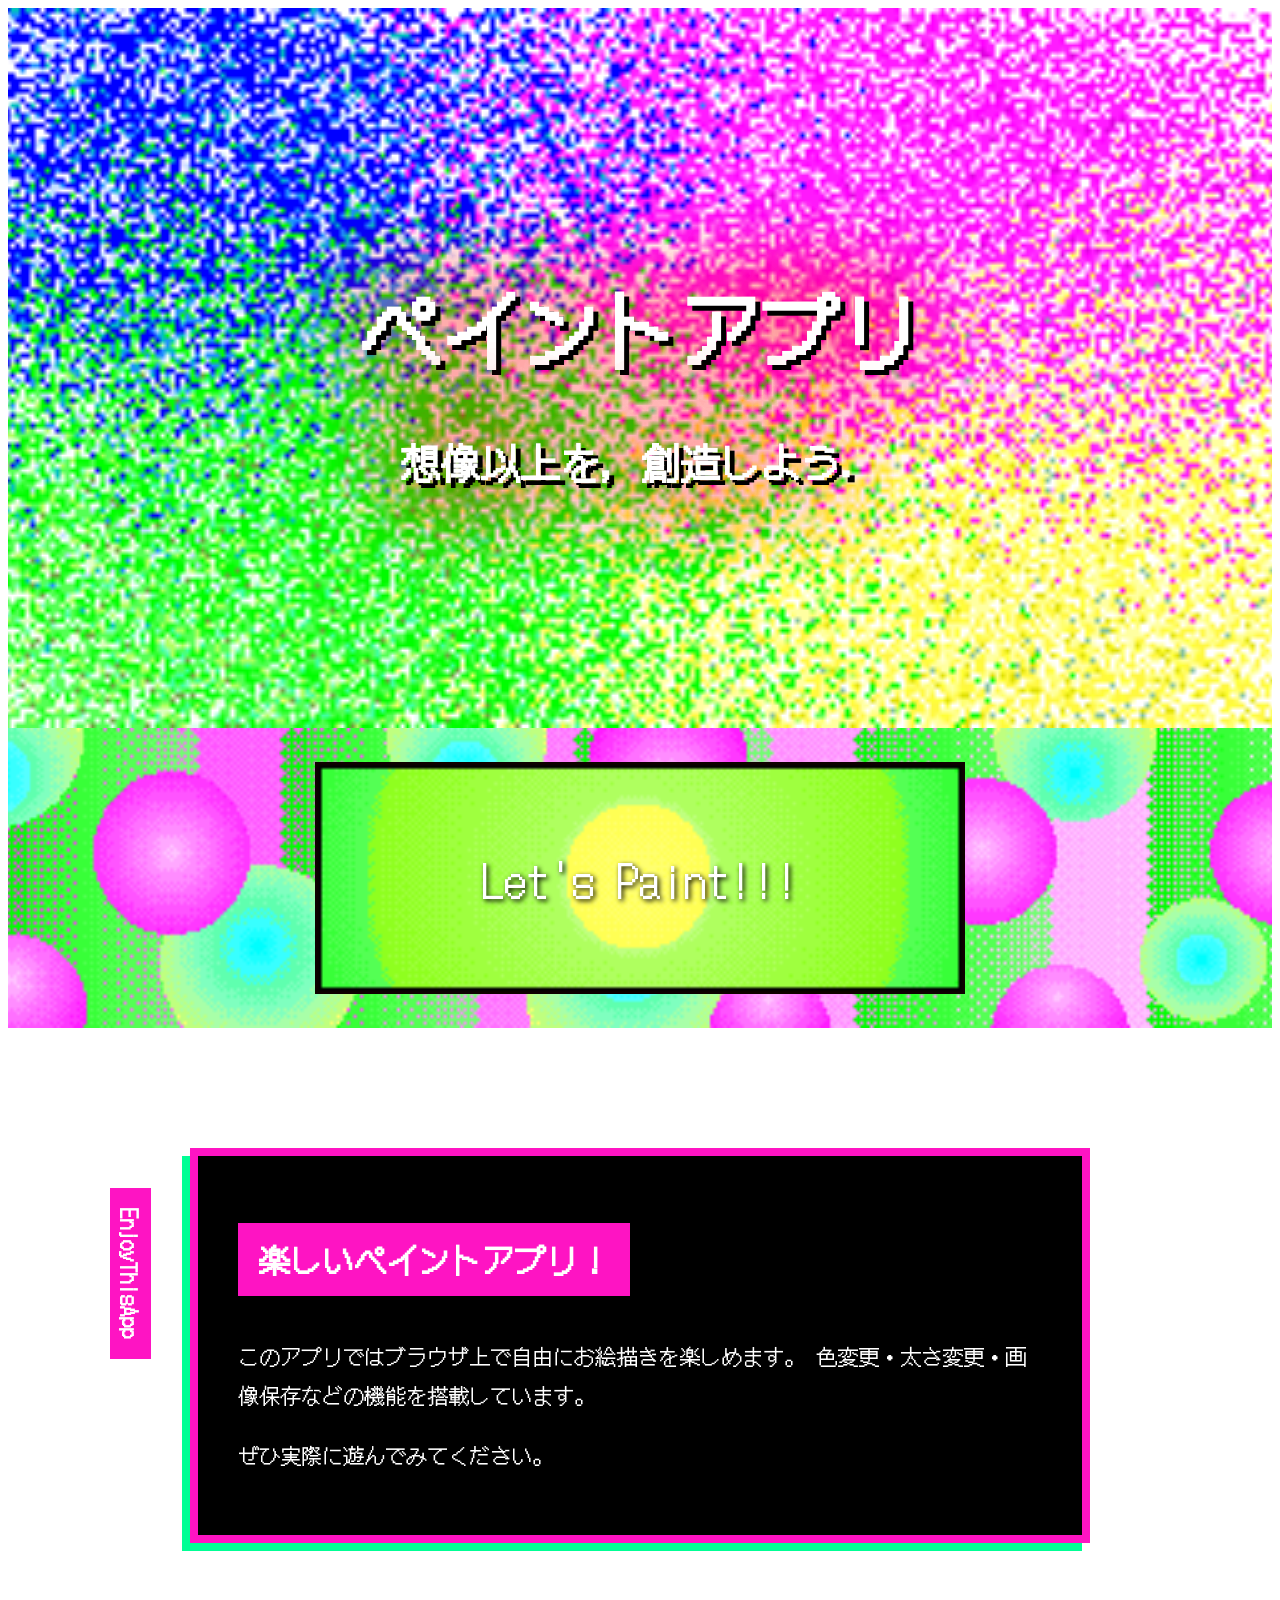
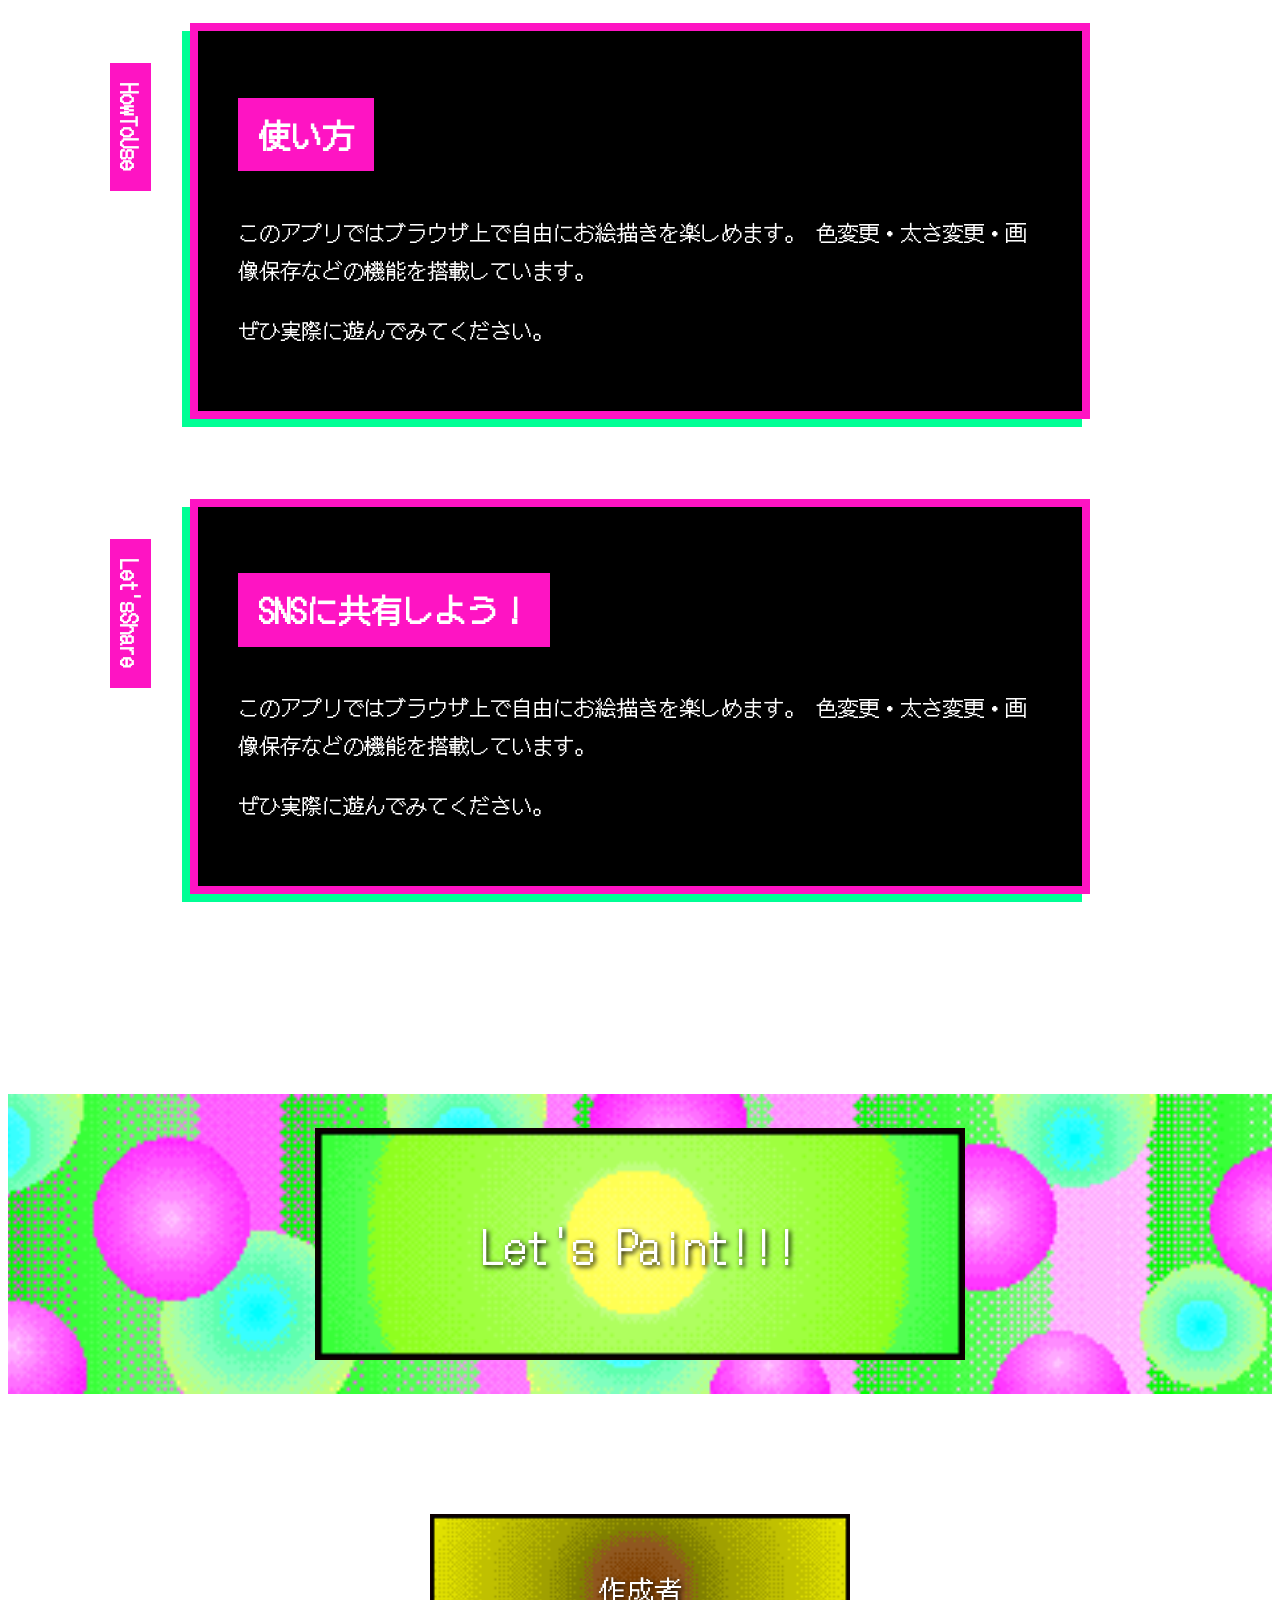
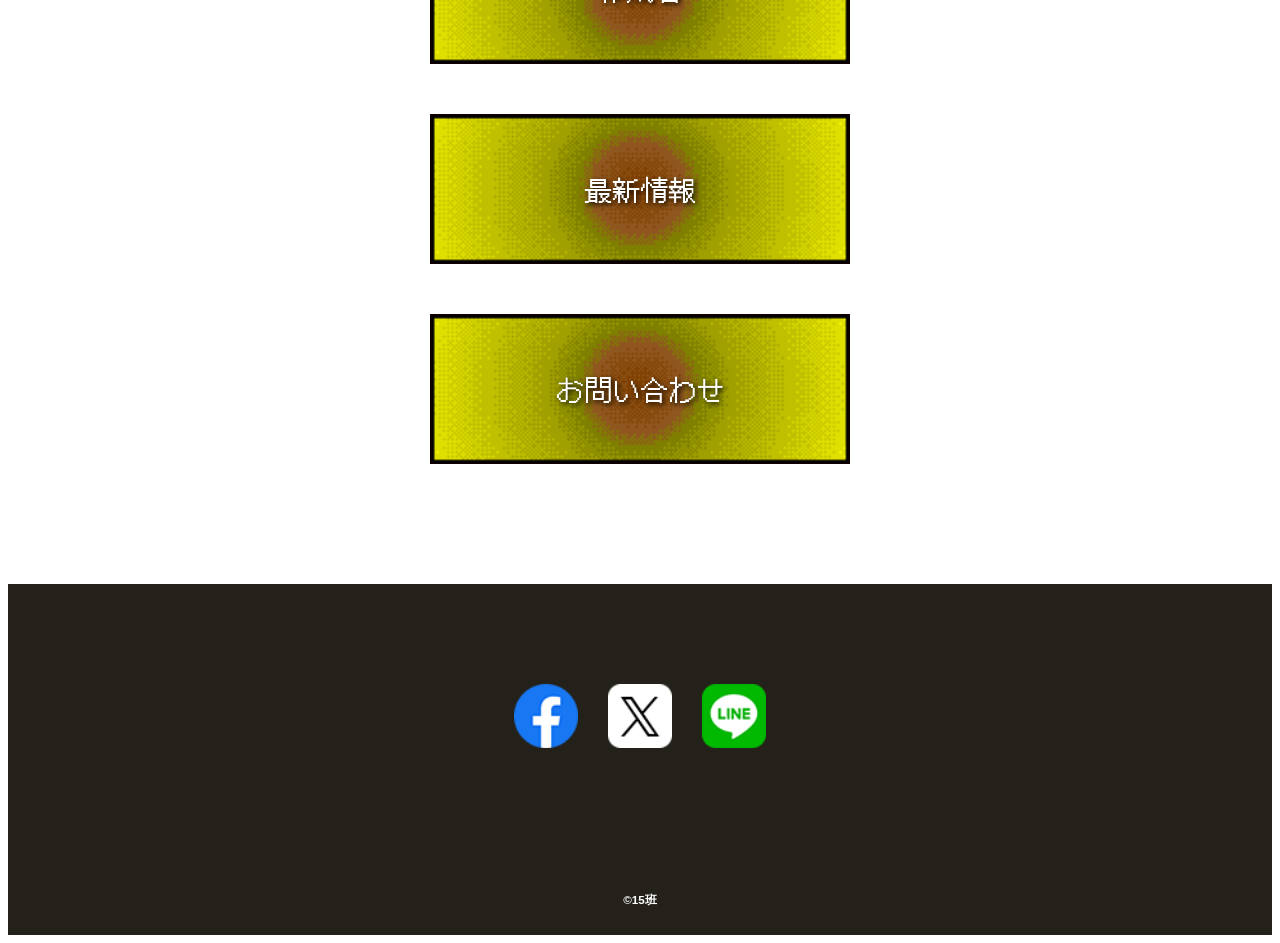
==== index.html @ e16cdfda "不健康すぎる" ====
<!DOCTYPE html>
<html lang="ja">

<head>
    <meta charset="UTF-8">
    <title>研究開発リテラシー15班</title>
    <meta name="description" content="#TODO">
    <meta name="viewport" content="width=device-width">
    <script src="https://ajax.googleapis.com/ajax/libs/jquery/1.11.0/jquery.min.js"></script>

    <link href="css/common.css" rel="stylesheet">
    <link href="css/index.css" rel="stylesheet">
    <!-- ドットのフォント -->
    <link rel="preconnect" href="https://fonts.googleapis.com">
    <link rel="preconnect" href="https://fonts.gstatic.com" crossorigin>
    <link href="https://fonts.googleapis.com/css2?family=DotGothic16&display=swap" rel="stylesheet">
</head>

<body>
    <header class="header">
        <!--いったんコメントアウト
            <div class="header-inner">
                <a class="header-logo" href="index.html">
                    <img src="images/common/logo.png" alt="ロゴ">
                </a>
                <button class="toggle-menu-button"></button>
                <div class="header-site-menu">
                    <nav class="site-menu">
                        <ul>
                            <li><a href="concept.html">コンセプト</a></li>
                            <li><a href="members.html">メンバー</a></li>
                            <li><a href="access.html">アクセス</a></li>
                        </ul>
                    </nav>
                </div>
            </div>-->
    </header>
    <main class="main">
        <!--<nav class="floating">
            <a href="#">トップ</a>
        </nav>-->
        <div class="first-view">
            <div class="first-view-text">
                <h1>ペイントアプリ</h1>
                <p>想像以上を，創造しよう．</p>
            </div>
        </div>
        <!--ペイントへ-->
        <div class="to-paint">
            <a class="to-paint-logo" href="paint.html">
                <img src="images/index/to_paint.png" alt="ロゴ">
                <span>Let's Paint!!!</span>
            </a>
            <button class="to-paint-button"></button>
        </div>
        <!--ぺいんと説明-->
        <div class="explane">
            <div class="explane-inner">
                <div class="news-item">
                    <div class="news-tag">
                        EnjoyThisApp
                    </div>
                    <div class="news-box">
                        <h2>楽しいペイントアプリ！</h2>
                        <p>
                            このアプリではブラウザ上で自由にお絵描きを楽しめます。
                            色変更・太さ変更・画像保存などの機能を搭載しています。
                        </p>
                        <p>
                            ぜひ実際に遊んでみてください。
                        </p>
                    </div>
                </div>
                <div class="news-item">
                    <div class="news-tag">
                        HowToUse
                    </div>
                    <div class="news-box">
                        <h2>使い方</h2>
                        <p>
                            このアプリではブラウザ上で自由にお絵描きを楽しめます。
                            色変更・太さ変更・画像保存などの機能を搭載しています。
                        </p>
                        <p>
                            ぜひ実際に遊んでみてください。
                        </p>
                    </div>
                </div>
                <div class="news-item">
                    <div class="news-tag">
                        Let'sShare
                    </div>
                    <div class="news-box">
                        <h2>SNSに共有しよう！</h2>
                        <p>
                            このアプリではブラウザ上で自由にお絵描きを楽しめます。
                            色変更・太さ変更・画像保存などの機能を搭載しています。
                        </p>
                        <p>
                            ぜひ実際に遊んでみてください。
                        </p>
                    </div>
                </div>
            </div>
        </div>
        <!--ペイントへ-->
        <div class="to-paint">
            <a class="to-paint-logo" href="paint.html">
                <img src="images/index/to_paint.png" alt="ロゴ">
                <span>Let's Paint!!!</span>
            </a>
            <button class="to-paint-button"></button>
        </div>
        <div class="paint-menu">
            <ul>
                <li>
                    <a class="paint-menu-button" href="members.html">
                        <img src="images/index/menu_button.png" alt="ロゴ">
                        <span>作成者</span>
                    </a>
                </li>

                <li>
                    <a class="paint-menu-button" href="paint.html">
                        <img src="images/index/menu_button.png" alt="ロゴ">
                        <span>最新情報</span>
                    </a>
                </li>

                <li>
                    <a class="paint-menu-button" href="#">
                        <img src="images/index/menu_button.png" alt="ロゴ">
                        <span>お問い合わせ</span>
                    </a>
                </li>
            </ul>
        </div>
    </main>
    <footer class="footer">
        <div class="sns-links">
            <!-- noopenerはモノページのｊｓを使わせないようにする、
             noreferrerはリンク先にホームページの内容を送らないようにすること 
             つまり、乗っ取り対策とプライバシー保護-->
            <a href="https://facebook.com" target="_blank" rel="noopener noreferrer">
                <img src="images/common/share_fb.png" alt="Facebook">
            </a>

            <a href="https://x.com" target="_blank" rel="noopener noreferrer">
                <img src="images/common/share_x_b.png" alt="X">
            </a>

            <a href="https://line.me" target="_blank" rel="noopener noreferrer">
                <img src="images/common/share_ln.png" alt="LINE">
            </a>
        </div>


        <!--<nav class="site-menu">
            <ul>
                <li><a href="concept.html">コンセプト</a></li>
                <li><a href="members.html">メンバー</a></li>
                <li><a href="access.html">アクセス</a></li>
            </ul>
        </nav>  -->
        <p class="copyright"><small>&copy;15班</small></p>
    </footer>
    <script src="js/toggle-menu.js"></script>
    <script src="js/fadein.js"></script>
    <script src="js/ink.js"></script>
</body>

</html>
---- css/common.css ----
@charset "utf-8";

::before,
::after{
    padding: 0;
    margin: 0;
    box-sizing:border-box;
}
ul, ol{
    list-style: none;
}
a{
    color: inherit;
    text-decoration: none;
}
    

body{
    font-family: sans-serif;
    font-size: 16pt;
    color: #000000;
    line-height: 1;
    background-color: #ffffff;
}

img{
    max-width: 100%;
}


.lead {
    max-width: 1200px;
    margin: 60px auto;
}


.header-inner {
    max-width: 1200px;
    height: 200px;
    margin-left: auto;
    margin-right: auto;
    padding-left: 40px;
    padding-right: 40px;
    display: flex;
    justify-content: space-between;
    align-items: center;
    position: relative;
    
    background-image: url(../images/index/titleBg.png);
    background-size: cover;
    
    font-family:"DotGothic16",sans-serif;
}
.header-inner span{
    position:absolute;
    left:15%;
    top:50%;
    transform:translate(-50%,-50%);
    font-size:28px;
    color:white;
    text-shadow:
        2px 2px 5px black;
    pointer-events:none;
}
.toggle-menu-button{
    display:none;
}

.header-logo {
    position: absolute; 
    top: 50%;
    left: 200px;
    width: 250px;
    display: block;
    z-index: 1000;
    transform: translate(-50%, -50%);
}

.header-logo img {
    display: block;
    width: 100%;
}

.header-logo span {
    position: absolute;
    top: 50%;
    left: 50%;
    transform: translate(-50%, -50%);

    font-family: "DotGothic16", sans-serif;
    font-size: 28px;
    color: white;
    text-shadow: 2px 2px 5px black;

    pointer-events: none;
}
.header-site-menu {
    position: absolute;
    top: 50%;
    right: -200px;
    z-index: 1000;
    transform: translate(-50%, -50%);
}
.site-menu ul {
    display: flex;
    justify-content: flex-end;
    align-items: center;
    gap: 20px;
    margin: 0;
    padding: 0;
}
.site-menu-button{
    position:relative;
    width:200px;
    display:block;
    margin: 0 auto;

    transition:.2s;
}


.site-menu-button img{
    display:block;
    width:100%;
}
.site-menu-button span{
    position:absolute;
    left:50%;
    top:50%;
    transform:translate(-50%,-50%);
    font-family:"DotGothic16",sans-serif;
    font-size:28px;
    color:white;
    text-shadow:
        2px 2px 5px black;
    pointer-events:none;
}
.site-menu-button:hover{
    transform:scale(1.05);
    filter:brightness(1.2);
}
.site-menu-button:active{
    transform:scale(.95);
}
.members-inner{
    width:80%;
    max-width:900px;
    margin:0 auto;
    position:relative;
}
.news-item{
    position: relative;
    margin-bottom: 80px;
    font-family: "DotGothic16", sans-serif;

    transform:translateY(60px) scale(0.9);
    transition:all 0.8s ease;
}
.news-box{
    background:#000000;
    color:white;
    border:8px solid #fe14c3;
    padding:40px;
    line-height:1.8;
    box-shadow:-8px 8px 0px #00ff95;
    margin-bottom:80px;
    
}

.news-box h2{
    background:#fe14c3;
    display:inline-block;
    padding:8px 20px;
    margin-bottom:20px;
}

.to-paint{
	max-width: 100%;
    height: 300px;
    background-image: url(../images/index/to_paintBg.png);
    background-repeat: no-repeat;
    background-position: center center;
    background-size: cover; 
    display: flex;
    align-items: center;
	justify-content: center;
}
.to-paint-logo{
    position:relative;
	display: block;
    width: 650px;
	transition: transform 0.1s, filter 0.1s;
}
.to-paint-logo img{
    display:block;
    width:100%;
}
.to-paint-logo span{
    position:absolute;
    left:50%;
    top:50%;
    transform:translate(-50%,-50%);
    font-family:"DotGothic16",sans-serif;
    font-size:45px;
    color:white;
    text-shadow:
        2px 2px 5px black;
    pointer-events:none;
}
/* カーソルで触れたときのアクション */
.to-paint-logo:hover {
    filter: brightness(70%);
}
/* クリック時のアクション */
.to-paint-logo:active {
    transform: scale(0.95);
    filter: brightness(70%);
}
.to-paint-button{
	display: none;
}



.footer {
    color: #ffffff;
    background-color: #24211b;
    padding-top: 60px;
    padding-bottom: 15px;
    display: flex;
    flex-direction: column;
    align-items: center;
}
.sns-links{
    display:flex;
    justify-content:center;
    align-items:center;
    gap:30px;

    margin-top:40px;
}

.sns-links{
    display:flex;
    justify-content:center;
    gap:30px;

    margin-bottom:50px;
}

.sns-links a{
    display:block;
    transition:.2s;
}

.sns-links a:hover{
    transform:scale(1.1);
}

.sns-links img{
    width:64px;
    transition:.2s;
}

.sns-links img:hover{
    filter:drop-shadow(0 0 10px #00ffff);
}

.copyright {
    font-size: 14px;
    font-weight: bold;
    margin-top: 90px;
}
@media (max-width: 800px) {
    .header-inner{
        height:100px;
        padding:0 15px;
    }

    .header-logo{
        width:240px;
        left:120px;
    }

    .header-logo span{
        font-size:32px;
    }

    .header-site-menu{
        right:10px;
        transform:translateY(-50%);
    }

    .site-menu ul{
        gap:10px;
    }

    .site-menu-button{
        width:200px;
    }

    .site-menu-button span{
        font-size:28px;
    }

    .header-site-menu {
        position: absolute;
        top: 100%;
        left: 0;
        right: 0;
        color: #ffffff;
        background-image: url("../images/common/menuBg.png");
        padding-top: 100px;
        padding-bottom: 50px;
        display: none;
    }
    .header-site-menu.is-show{
        display: block;
    }

    .site-menu ul{
        flex-direction:column;
        align-items:center;
        gap:20px;
    }

    .toggle-menu-button{
    display: block;
    position: absolute;

    top: 50%;
    right: 20px;

    transform: translateY(-50%);

    width: 44px;
    height: 44px;

    background-image: url("../images/common/icon-menu.png");
    background-size: 60%;
    background-position: center;
    background-repeat: no-repeat;

    background-color: transparent;
    border: none;
    cursor: pointer;

    z-index: 1001;
}

    .to-paint{
        height:180px;
    }

    .to-paint-logo{
        width:280px;
    }

    .to-paint-logo span{
        font-size:24px;
    }

    .sns-links{
        gap:15px;
        margin:20px 0;
    }

    .sns-links img{
        width:40px;
    }

    .copyright{
        margin-top:20px;
    }
}
---- css/index.css ----
@charset "utf-8";
nav.floating {
    position: absolute;
    top: 100px;
    left: 50px;
    background-color: #d0d0d0;
}
.first-view {
    height: 720px;
    background-image: url(../images/index/titleBg.png);
    background-repeat: no-repeat;
    background-position: center center;
    background-size: cover; 
    display: flex;
    justify-content:center;
    align-items:center;
    align-items: center;
    font-family:"DotGothic16",sans-serif;
    
}
.first-view-text {
    width: 100%;
    max-width: 1200px;
    text-align:center;
    padding:0;
    color: #ffffff;
    font-weight: bold;
    text-shadow: 
        5px 5px #000000,
        0px 0px 100px #ff0000,
        0px 0px 100px #f11414,
        0px 0px 100px #ff0202;
}
.first-view-text h1 {
    font-size: 80px;
    line-height: 120px;
}
.first-view-text p {
    font-size: 40px;
    margin-top: 48px;
}

.explane{
    background-image: url("../images/common/mainBg.png");
    background-size: cover;
    background-position: center;
    padding:120px 0;
    background-attachment: fixed;
}

.explane-inner{
    width:80%;
    max-width:900px;
    margin:0 auto;
    position:relative;
}

.news-item{
    position: relative;
    margin-bottom: 80px;
    font-family: "DotGothic16", sans-serif;

    opacity:0;
    transform:translateY(60px) scale(0.9);
    transition:all 0.8s ease;
}
.news-item.show{
    opacity:1;
    transform:translateY(0) scale(1);
}

.news-tag{
    position:absolute;
    left:-80px;
    top:40px;
    background:#fe14c3;
    color:white;
    writing-mode: vertical-rl;
    padding:20px 10px;
    font-weight:bold;
}

.news-box{
    background:#000000;
    color:white;
    border:8px solid #fe14c3;
    padding:40px;
    line-height:1.8;
    box-shadow:-8px 8px 0px #00ff95;
    margin-bottom:80px;
    
}

.news-box h2{
    background:#fe14c3;
    display:inline-block;
    padding:8px 20px;
    margin-bottom:20px;
}

.paint-menu{

    background-image:url("../images/index/menuBg.png");
    background-size:cover;
    background-position:center;
    background-attachment:fixed;
    position: relative;
    overflow: hidden;
    display: flex;
    justify-content: center;

    padding:120px 0;
    cursor:url("../images/index/paint_cursor.png") 0 0, auto;
}

.paint-menu ul{
    display: flex;
    flex-direction: column;
    align-items: center;
    gap: 50px;

    margin: 0;
    padding: 0;
    list-style: none;
}
.paint-menu-button{
    position:relative;
    width:420px;
    display:block;
    margin: 0 auto;

    transition:.2s;

    cursor:url("../images/index/paint_cursor.png") 0 0, auto;
}

.paint-menu a,
.paint-menu button{
    cursor: url("../images/index/paint_cursor.png") 0 0, auto;
}

.paint-menu-button img{
    display:block;
    width:100%;
}
.paint-menu-button span{
    position:absolute;
    left:50%;
    top:50%;
    transform:translate(-50%,-50%);
    font-family:"DotGothic16",sans-serif;
    font-size:28px;
    color:white;
    text-shadow:
        2px 2px 5px black;
    pointer-events:none;
}
.paint-menu-button:hover{
    transform:scale(1.05);
    filter:brightness(1.2);
}
.paint-menu-button:active{
    transform:scale(.95);
}
.ink{
    position:absolute;
    width:50px;
    height:50px;
    background:url("../images/common/share_fb.png");
    background-size:contain;
    background-repeat:no-repeat;
    pointer-events:none;
    transform:translate(-50%,-50%);
    animation:ink .7s forwards;
    z-index:9999;
}
.trail{
    position:absolute;
    width:8px;
    height:8px;
    border-radius:50%;
    pointer-events:none;
    transform:translate(-50%,-50%);
    opacity:.8;
    animation:trailFade .5s forwards;
    z-index:9999;
}

@keyframes ink{
    0%{
        opacity:1;
        transform:
            translate(-50%,-50%)
            rotate(var(--angle))
            scale(.3);
    }

    70%{
        opacity:1;
    }

    100%{
        opacity:0;
        transform:
            translate(-50%,-50%)
            rotate(var(--angle))
            scale(1.2);
    }
}
@keyframes trailFade{
    from{
        opacity:.8;
        transform:translate(-50%,-50%) scale(1);
    }

    to{
        opacity:0;
        transform:translate(-50%,-50%) scale(.3);
    }
}
@media (max-width:800px){

    .first-view{
        height:450px;
    }

    .first-view-text h1{
        font-size:40px;
        line-height:60px;
    }

    .first-view-text p{
        font-size:20px;
        margin-top:20px;
    }

    .explane{
        padding:60px 0;
    }

    .explane-inner{
        width:95%;
    }

    .news-tag{
        position:static;
        writing-mode:horizontal-tb;
        display:inline-block;
        margin-bottom:15px;
    }

    .news-box{
        padding:20px;
        border-width:5px;
        box-shadow:-5px 5px 0 #00ff95;
    }

    .paint-menu{
        padding:60px 0;
    }

    .paint-menu ul{
        gap:25px;
    }

    .paint-menu-button{
        width:260px;
    }

    .paint-menu-button span{
        font-size:18px;
    }

}
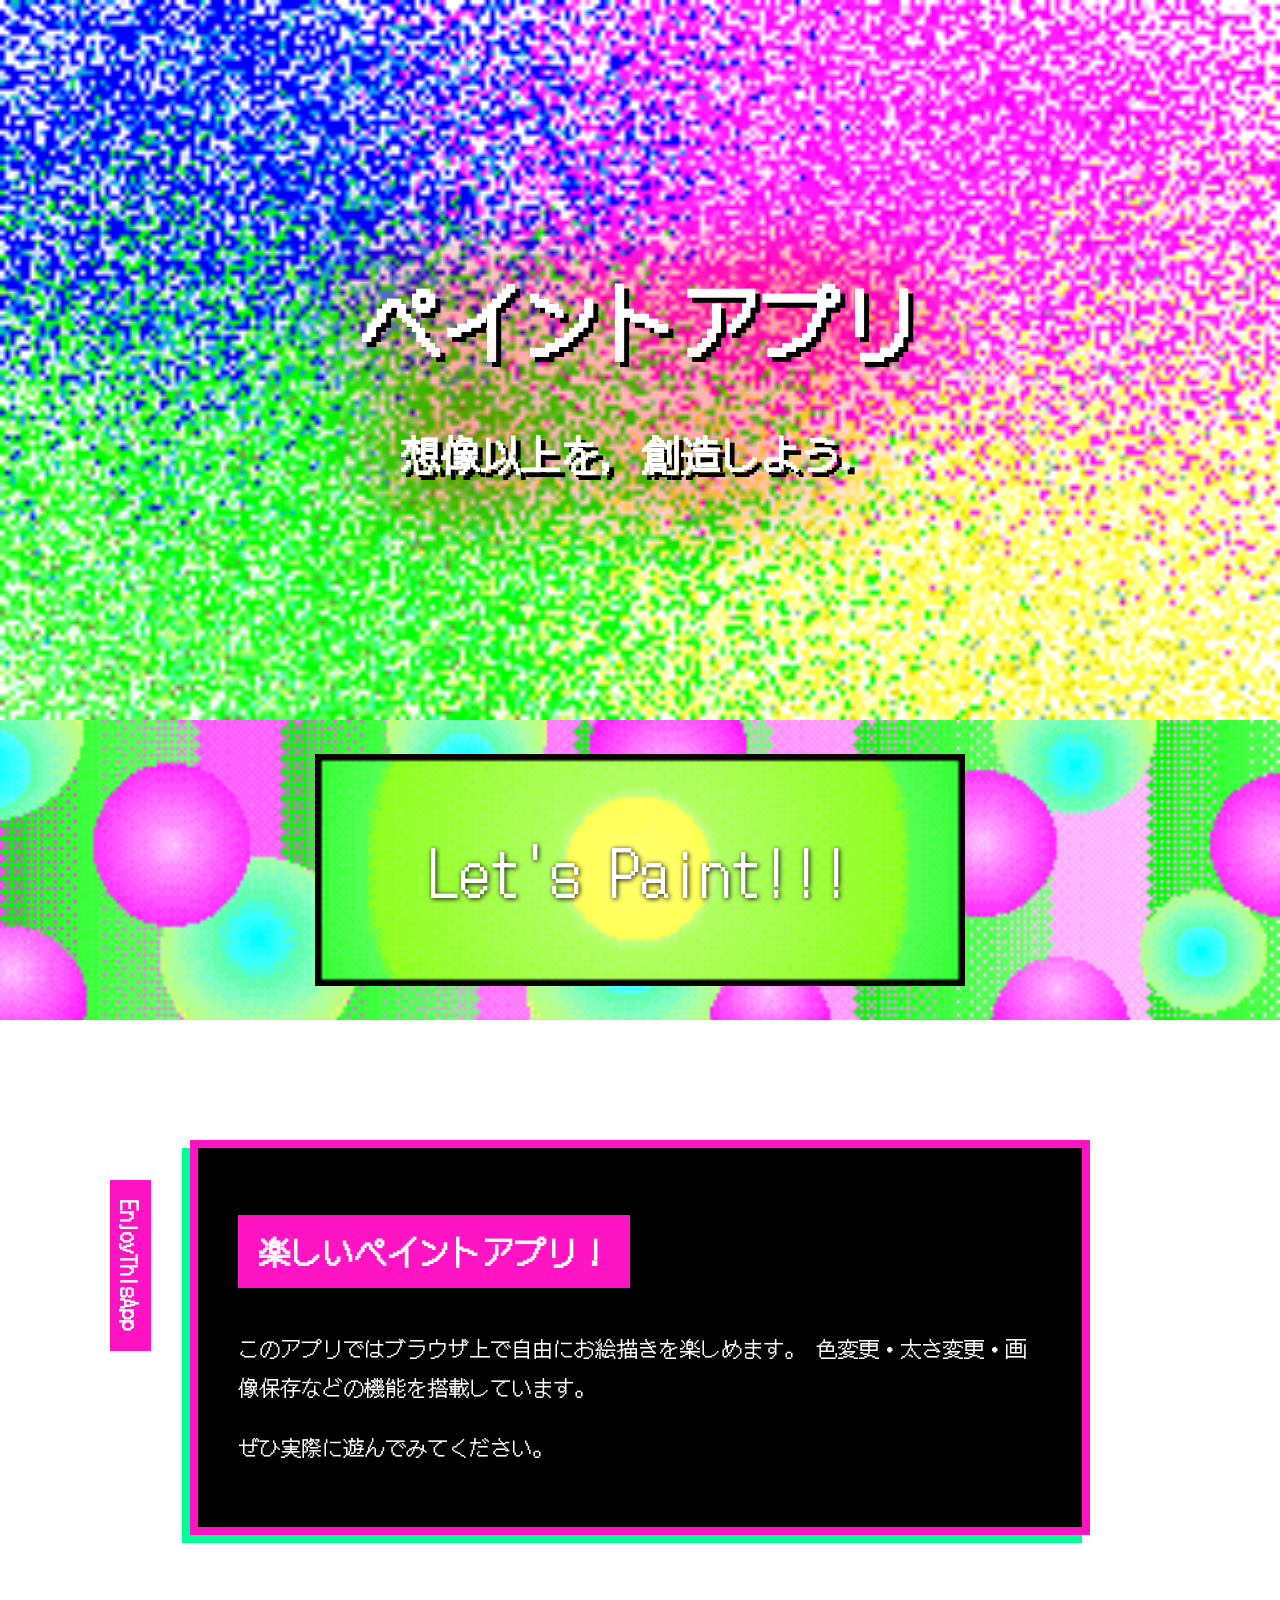
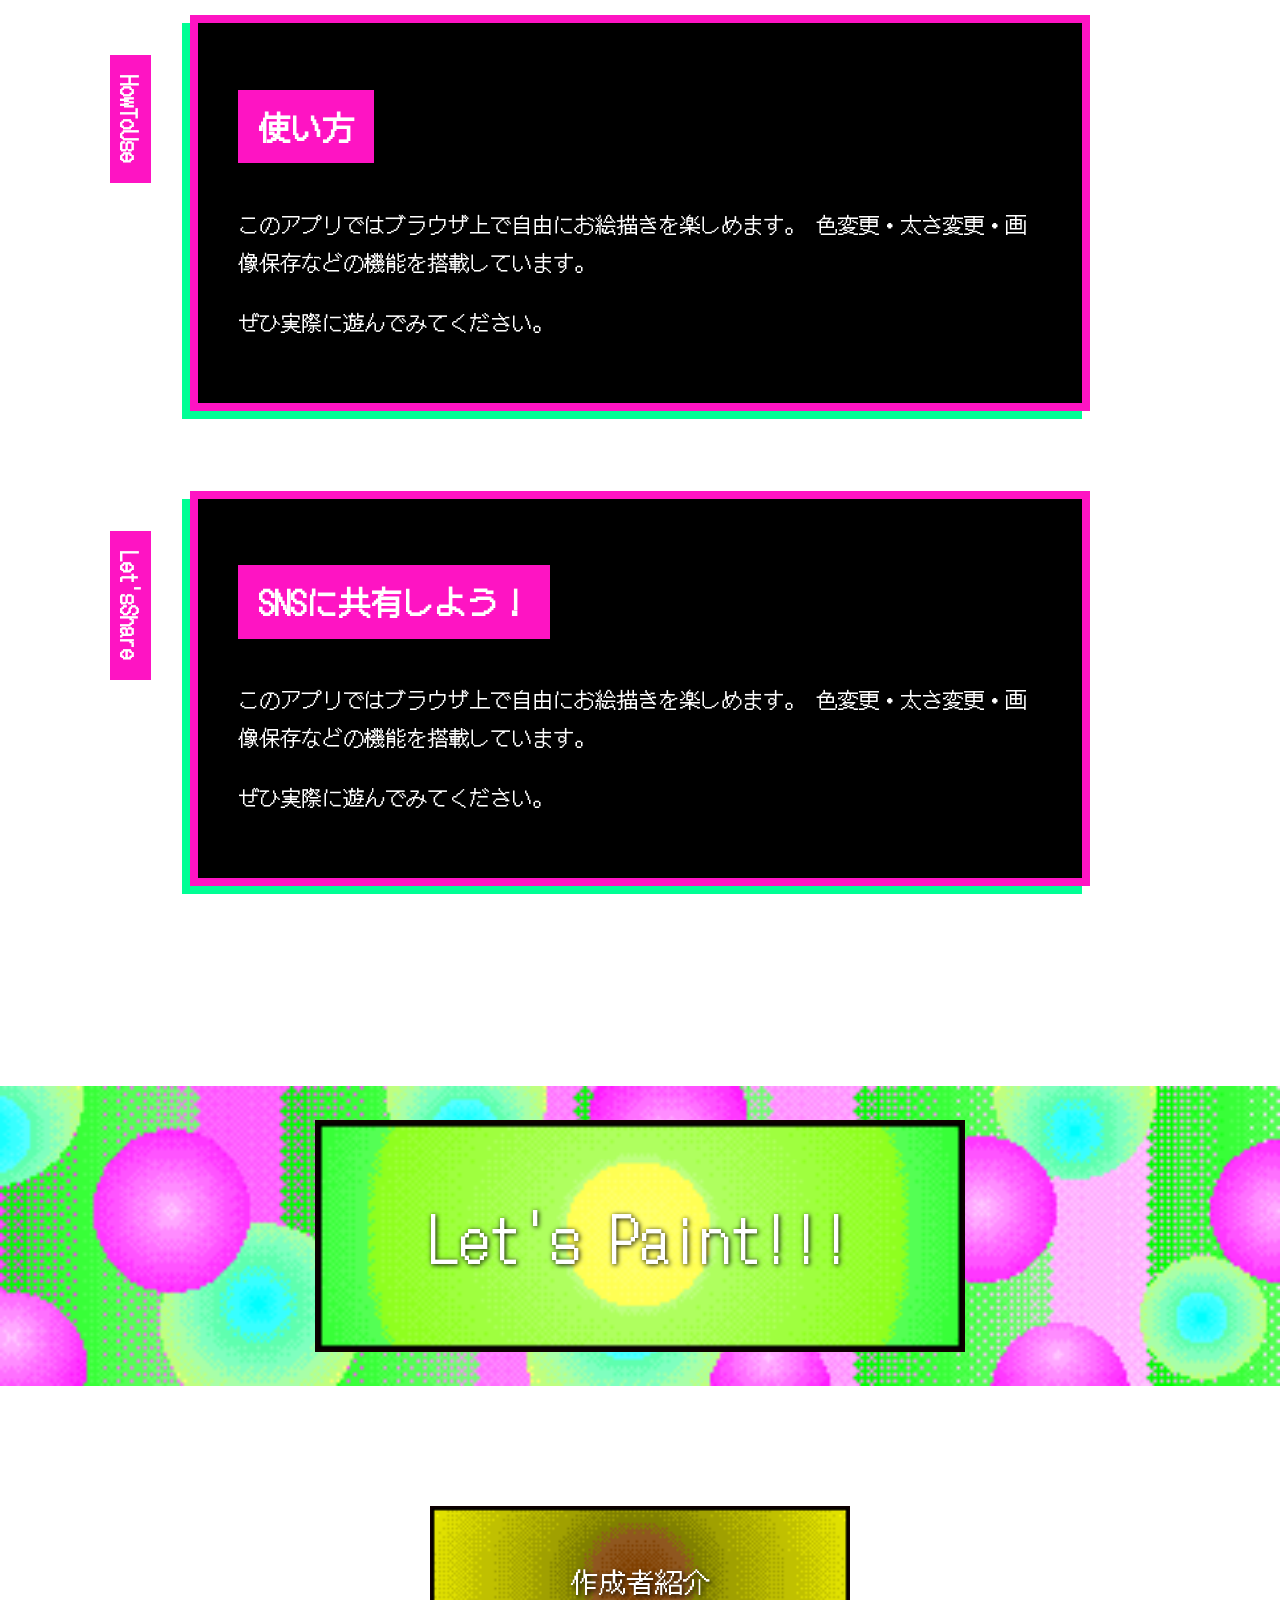
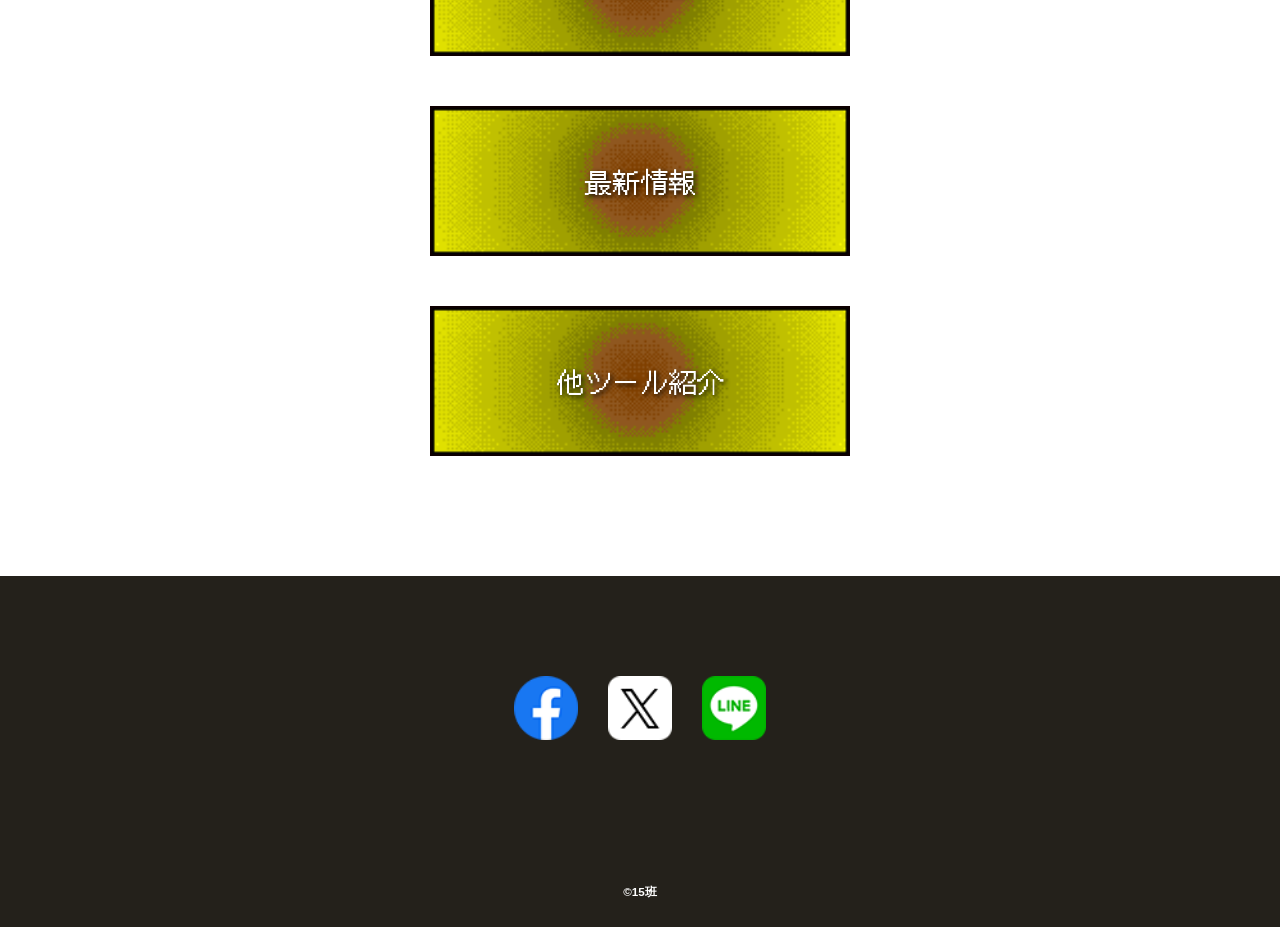
==== commit 9ea33173: "９５％完成 大量にやりすぎて自分でもどこ修正したのわからんくなった" ====
--- a/index.html
+++ b/index.html
@@ -17,24 +17,6 @@
 </head>
 
 <body>
-    <header class="header">
-        <!--いったんコメントアウト
-            <div class="header-inner">
-                <a class="header-logo" href="index.html">
-                    <img src="images/common/logo.png" alt="ロゴ">
-                </a>
-                <button class="toggle-menu-button"></button>
-                <div class="header-site-menu">
-                    <nav class="site-menu">
-                        <ul>
-                            <li><a href="concept.html">コンセプト</a></li>
-                            <li><a href="members.html">メンバー</a></li>
-                            <li><a href="access.html">アクセス</a></li>
-                        </ul>
-                    </nav>
-                </div>
-            </div>-->
-    </header>
     <main class="main">
         <!--<nav class="floating">
             <a href="#">トップ</a>
@@ -116,21 +98,21 @@
                 <li>
                     <a class="paint-menu-button" href="members.html">
                         <img src="images/index/menu_button.png" alt="ロゴ">
-                        <span>作成者</span>
+                        <span>作成者紹介</span>
                     </a>
                 </li>
 
                 <li>
-                    <a class="paint-menu-button" href="paint.html">
+                    <a class="paint-menu-button" href="information.html">
                         <img src="images/index/menu_button.png" alt="ロゴ">
                         <span>最新情報</span>
                     </a>
                 </li>
 
                 <li>
-                    <a class="paint-menu-button" href="#">
+                    <a class="paint-menu-button" href="otherTool.html">
                         <img src="images/index/menu_button.png" alt="ロゴ">
-                        <span>お問い合わせ</span>
+                        <span>他ツール紹介</span>
                     </a>
                 </li>
             </ul>
--- a/css/common.css
+++ b/css/common.css
@@ -13,7 +13,12 @@
     color: inherit;
     text-decoration: none;
 }
-    
+html,
+body {
+	height: 100%;
+	margin: 0;
+	padding: 0;
+}
 
 body{
     font-family: sans-serif;
@@ -29,14 +34,14 @@
 
 
 .lead {
-    max-width: 1200px;
+    max-width: 1500px;
     margin: 60px auto;
 }
 
 
 .header-inner {
-    max-width: 1200px;
-    height: 200px;
+    max-width: 1500px;
+    height: 150px;
     margin-left: auto;
     margin-right: auto;
     padding-left: 40px;
@@ -46,7 +51,7 @@
     align-items: center;
     position: relative;
     
-    background-image: url(../images/index/titleBg.png);
+    background-image: url(../images/common/menuBg.png);
     background-size: cover;
     
     font-family:"DotGothic16",sans-serif;
@@ -97,9 +102,9 @@
 .header-site-menu {
     position: absolute;
     top: 50%;
-    right: -200px;
+    right: 40px;              /* 右端から40px */
     z-index: 1000;
-    transform: translate(-50%, -50%);
+    transform: translateY(-50%);
 }
 .site-menu ul {
     display: flex;
@@ -134,6 +139,7 @@
     text-shadow:
         2px 2px 5px black;
     pointer-events:none;
+    white-space: nowrap;
 }
 .site-menu-button:hover{
     transform:scale(1.05);
@@ -201,11 +207,12 @@
     top:50%;
     transform:translate(-50%,-50%);
     font-family:"DotGothic16",sans-serif;
-    font-size:45px;
+    font-size:60px;
     color:white;
     text-shadow:
-        2px 2px 5px black;
+        1px 1px 5px black;
     pointer-events:none;
+    white-space: nowrap;
 }
 /* カーソルで触れたときのアクション */
 .to-paint-logo:hover {
@@ -304,24 +311,32 @@
     }
 
     .header-site-menu {
-        position: absolute;
-        top: 100%;
-        left: 0;
+        position: fixed;
+        top: 0;
         right: 0;
-        color: #ffffff;
+        width: 320px;
+        height: 100vh;
+
         background-image: url("../images/common/menuBg.png");
-        padding-top: 100px;
-        padding-bottom: 50px;
-        display: none;
-    }
-    .header-site-menu.is-show{
-        display: block;
-    }
-
-    .site-menu ul{
-        flex-direction:column;
-        align-items:center;
-        gap:20px;
+        background-size: cover;
+
+        padding-top: 120px;
+        padding-bottom: 40px;
+
+        transform: translateX(100%);
+        transition: transform 0.3s ease;
+
+        z-index: 1100;
+    }
+
+    .header-site-menu.is-show {
+        transform: translateX(0);
+    }
+
+    .site-menu ul {
+        flex-direction: column;
+        align-items: center;
+        gap: 20px;
     }
 
     .toggle-menu-button{
@@ -348,6 +363,22 @@
     z-index: 1001;
 }
 
+    .menu-overlay {
+        position: fixed;
+        inset: 0;
+        background: rgba(0, 0, 0, 0.5);
+
+        opacity: 0;
+        pointer-events: none;
+        transition: opacity 0.3s ease;
+
+        z-index: 1050;
+    }
+
+    .menu-overlay.is-show {
+        opacity: 1;
+        pointer-events: auto;
+    }
     .to-paint{
         height:180px;
     }
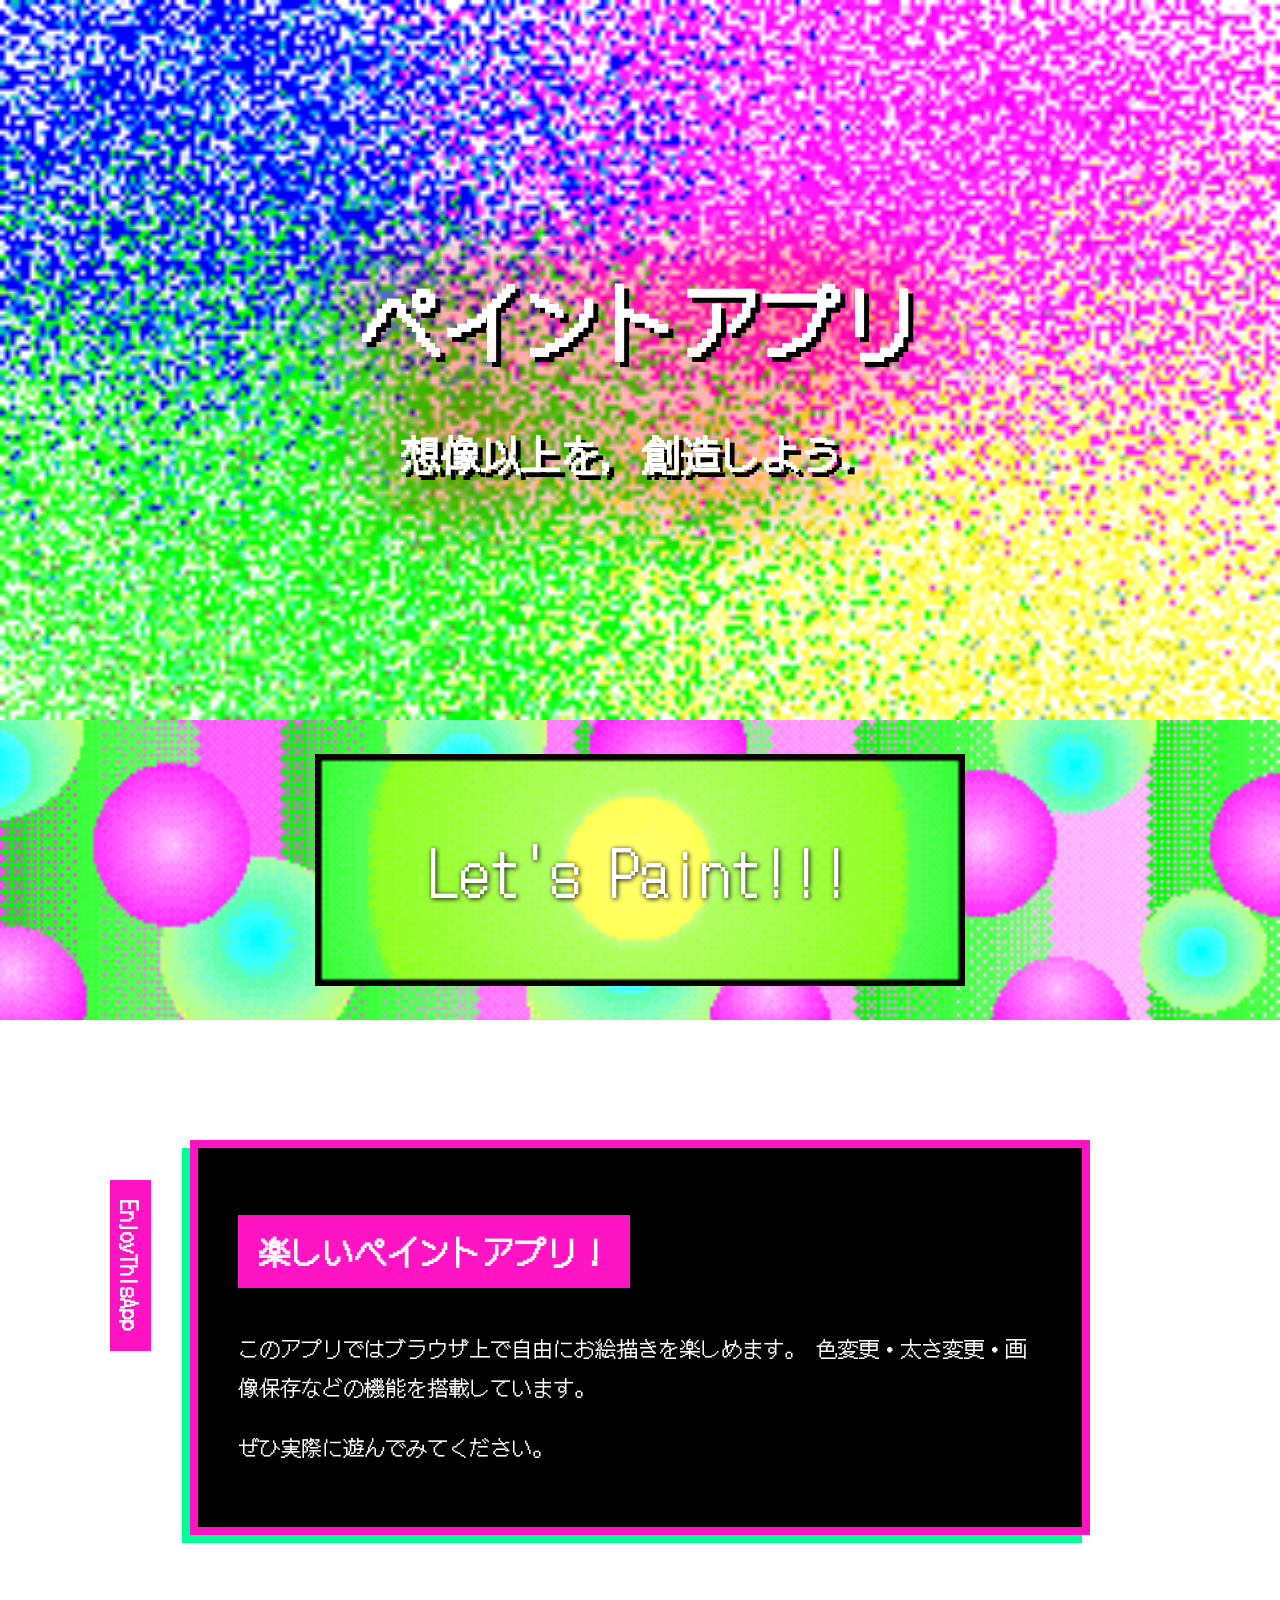
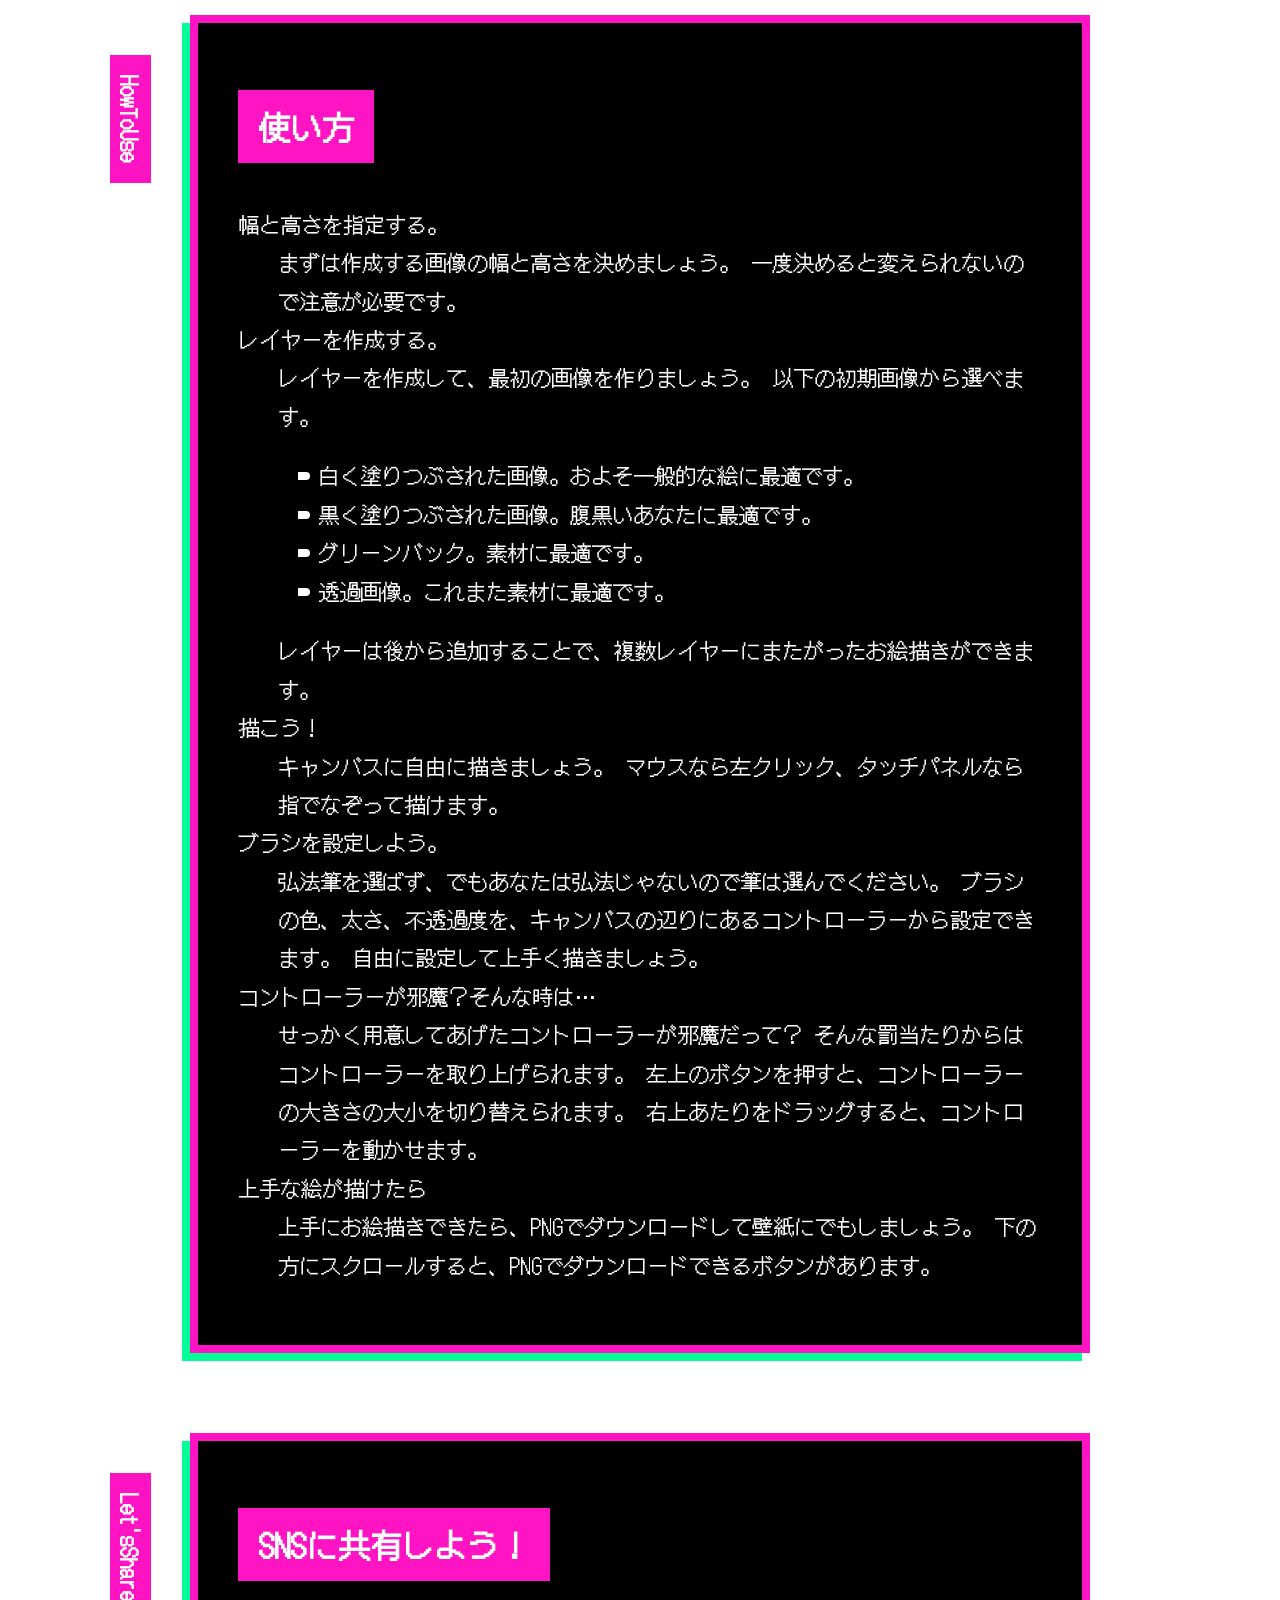
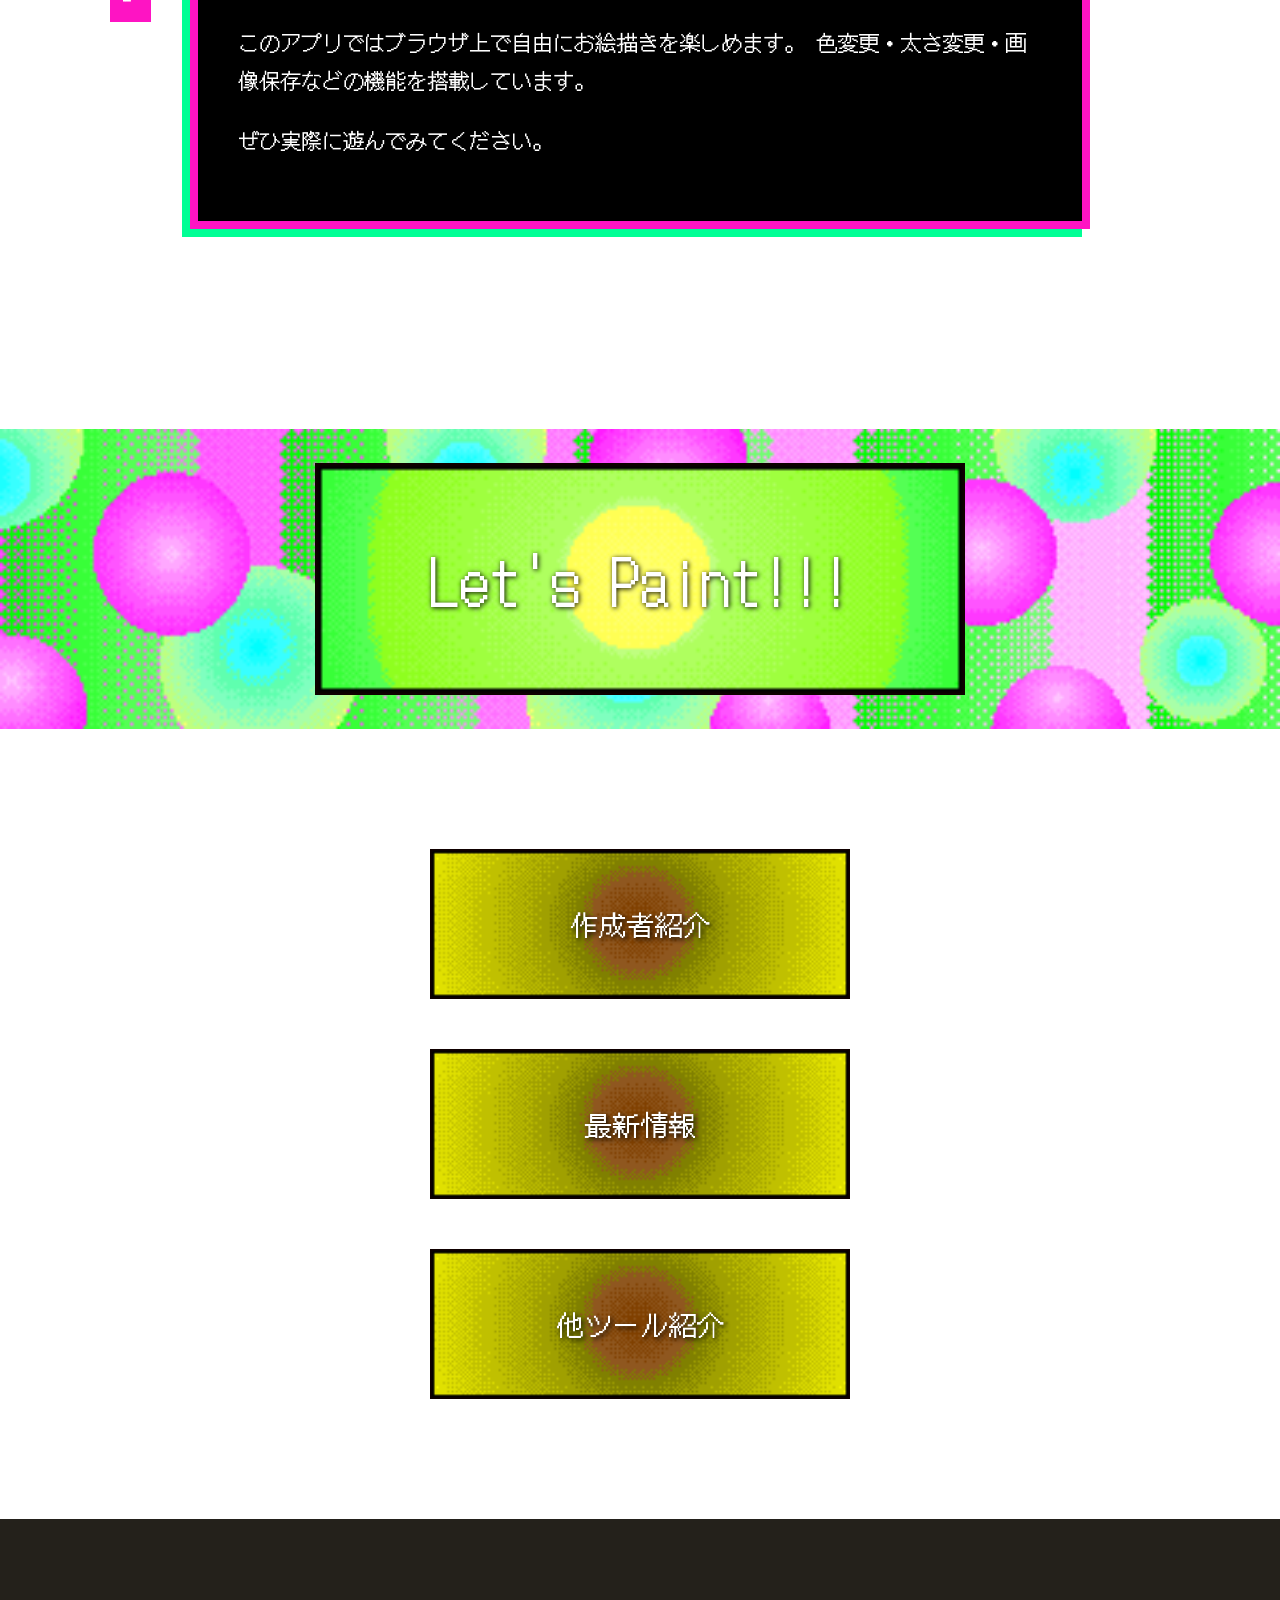
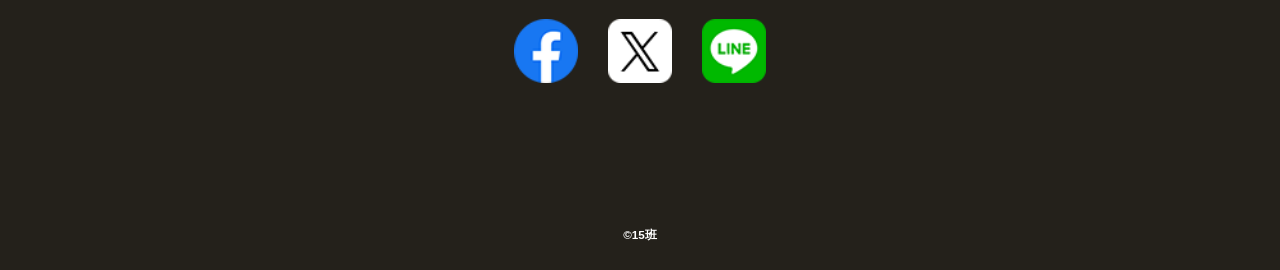
==== commit d235741d: "使い方" ====
--- a/index.html
+++ b/index.html
@@ -59,13 +59,68 @@
                     </div>
                     <div class="news-box">
                         <h2>使い方</h2>
-                        <p>
-                            このアプリではブラウザ上で自由にお絵描きを楽しめます。
-                            色変更・太さ変更・画像保存などの機能を搭載しています。
-                        </p>
-                        <p>
-                            ぜひ実際に遊んでみてください。
-                        </p>
+                        <dl>
+                            <dt>
+                                幅と高さを指定する。
+                            </dt>
+                            <dd>
+                                まずは作成する画像の幅と高さを決めましょう。
+                                一度決めると変えられないので注意が必要です。
+                            </dd>
+                            <dt>
+                                レイヤーを作成する。
+                            </dt>
+                            <dd>
+                                レイヤーを作成して、最初の画像を作りましょう。
+                                以下の初期画像から選べます。
+                                <ul>
+                                    <li>
+                                        白く塗りつぶされた画像。およそ一般的な絵に最適です。
+                                    </li>
+                                    <li>
+                                        黒く塗りつぶされた画像。腹黒いあなたに最適です。
+                                    </li>
+                                    <li>
+                                        グリーンバック。素材に最適です。
+                                    </li>
+                                    <li>
+                                        透過画像。これまた素材に最適です。
+                                    </li>
+                                </ul>
+                                レイヤーは後から追加することで、複数レイヤーにまたがったお絵描きができます。
+                            </dd>
+                            <dt>
+                                描こう！
+                            </dt>
+                            <dd>
+                                キャンバスに自由に描きましょう。
+                                マウスなら左クリック、タッチパネルなら指でなぞって描けます。
+                            </dd>
+                            <dt>
+                                ブラシを設定しよう。
+                            </dt>
+                            <dd>
+                                弘法筆を選ばず、でもあなたは弘法じゃないので筆は選んでください。
+                                ブラシの色、太さ、不透過度を、キャンバスの辺りにあるコントローラーから設定できます。
+                                自由に設定して上手く描きましょう。
+                            </dd>
+                            <dt>
+                                コントローラーが邪魔？そんな時は…
+                            </dt>
+                            <dd>
+                                せっかく用意してあげたコントローラーが邪魔だって？
+                                そんな罰当たりからはコントローラーを取り上げられます。
+                                左上のボタンを押すと、コントローラーの大きさの大小を切り替えられます。
+                                右上あたりをドラッグすると、コントローラーを動かせます。
+                            </dd>
+                            <dt>
+                                上手な絵が描けたら
+                            </dt>
+                            <dd>
+                                上手にお絵描きできたら、PNGでダウンロードして壁紙にでもしましょう。
+                                下の方にスクロールすると、PNGでダウンロードできるボタンがあります。
+                            </dd>
+                        </dl>
                     </div>
                 </div>
                 <div class="news-item">
--- a/css/index.css
+++ b/css/index.css
@@ -185,6 +185,19 @@
     animation:trailFade .5s forwards;
     z-index:9999;
 }
+.explane li{
+    position: relative;
+}
+.explane li::before{
+    content: " ";
+    position: absolute;
+    background-color: white;
+    border-radius: 0 4px 4px 0;
+    left:-20px;
+    top:1rem;
+    width: 12px;
+    height: 8px;
+}
 
 @keyframes ink{
     0%{
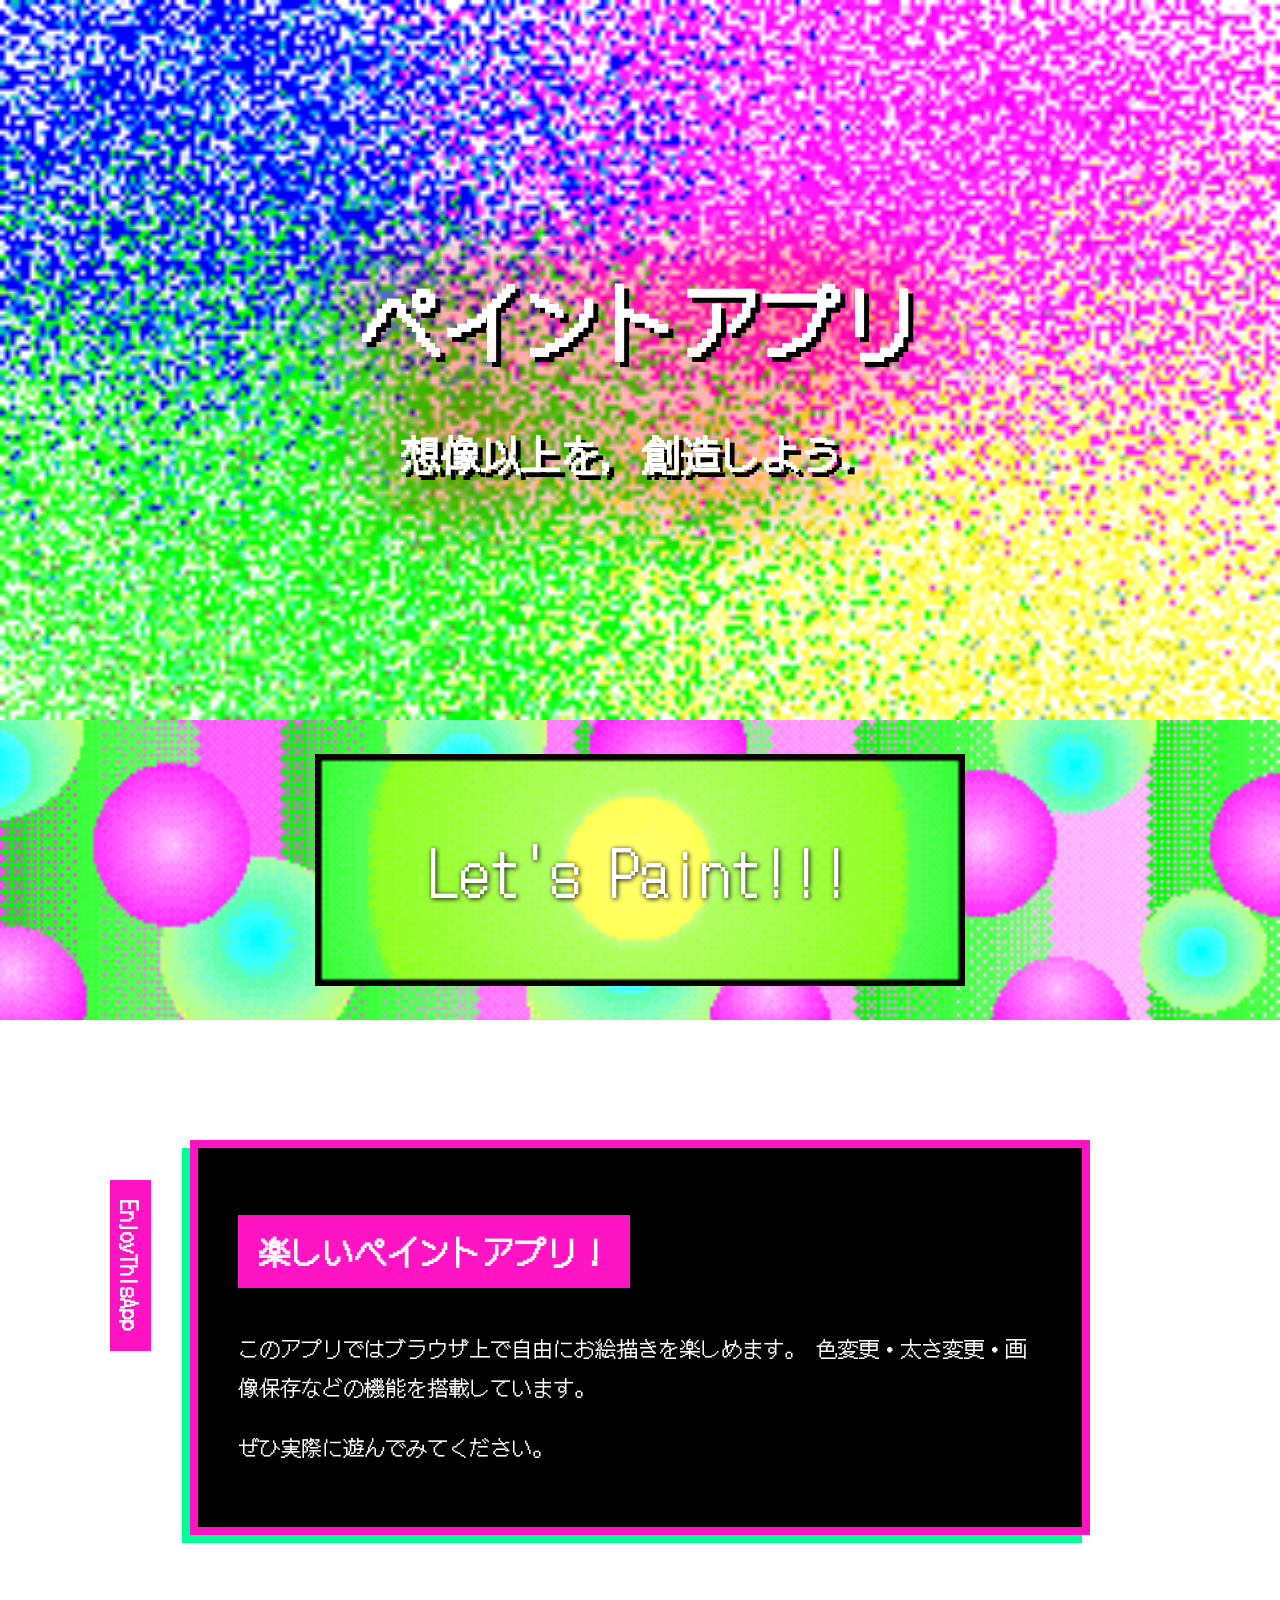
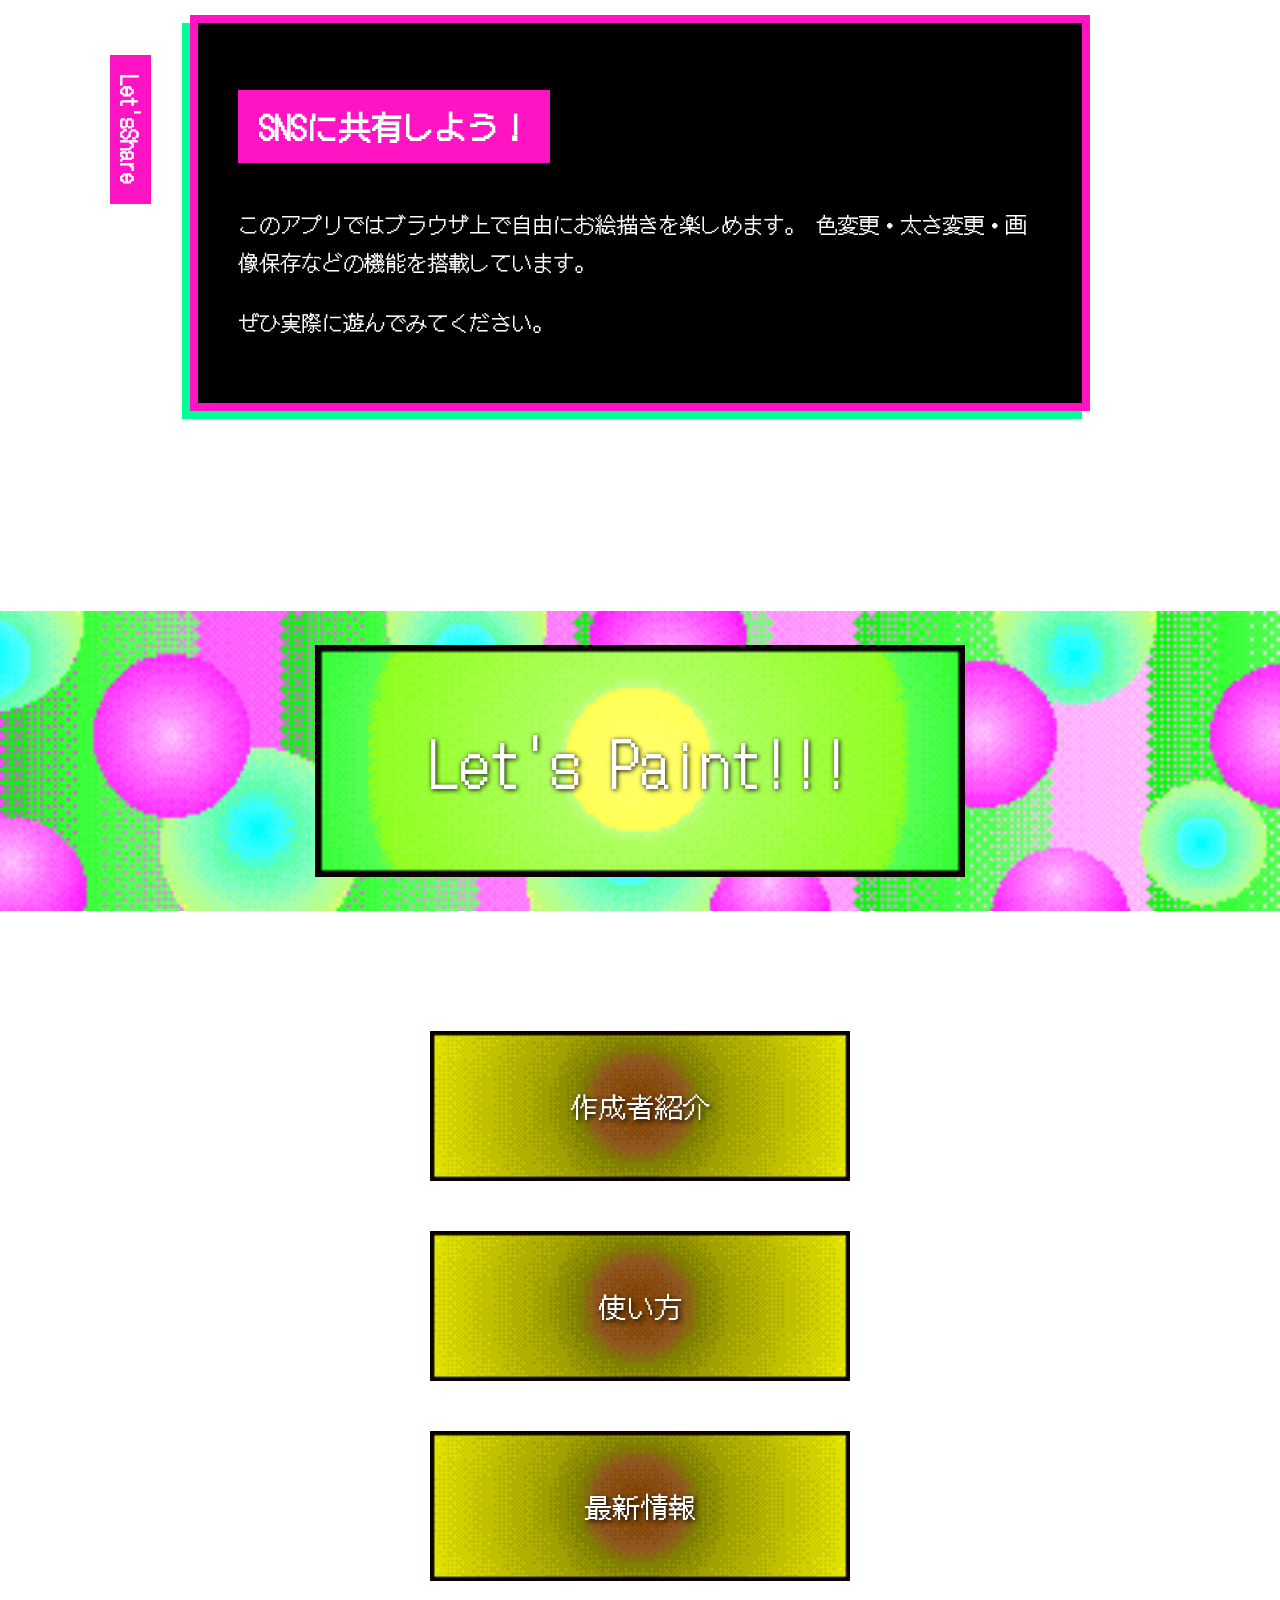
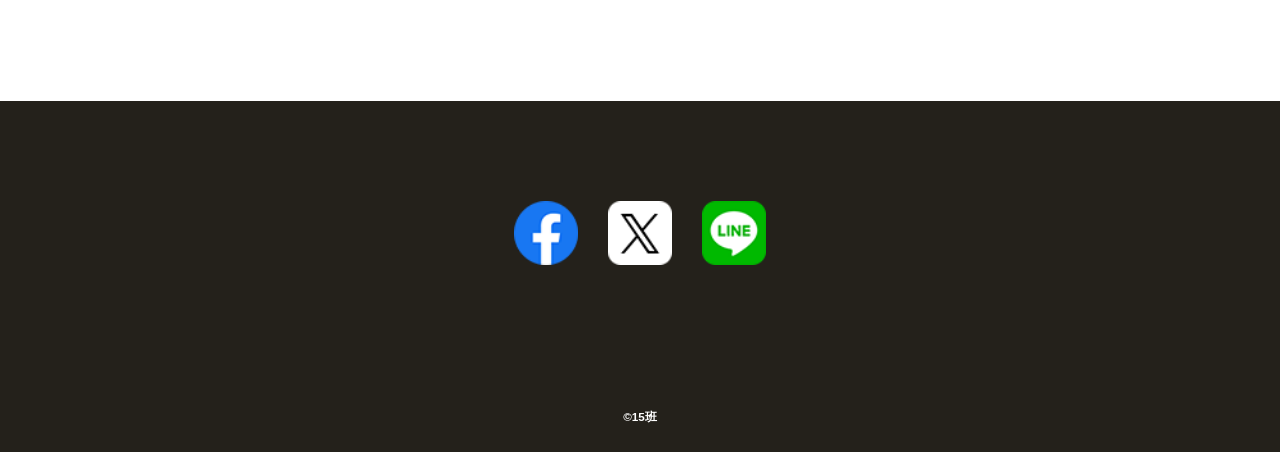
==== commit 74927b2b: "create howToUse" ====
--- a/index.html
+++ b/index.html
@@ -55,76 +55,6 @@
                 </div>
                 <div class="news-item">
                     <div class="news-tag">
-                        HowToUse
-                    </div>
-                    <div class="news-box">
-                        <h2>使い方</h2>
-                        <dl>
-                            <dt>
-                                幅と高さを指定する。
-                            </dt>
-                            <dd>
-                                まずは作成する画像の幅と高さを決めましょう。
-                                一度決めると変えられないので注意が必要です。
-                            </dd>
-                            <dt>
-                                レイヤーを作成する。
-                            </dt>
-                            <dd>
-                                レイヤーを作成して、最初の画像を作りましょう。
-                                以下の初期画像から選べます。
-                                <ul>
-                                    <li>
-                                        白く塗りつぶされた画像。およそ一般的な絵に最適です。
-                                    </li>
-                                    <li>
-                                        黒く塗りつぶされた画像。腹黒いあなたに最適です。
-                                    </li>
-                                    <li>
-                                        グリーンバック。素材に最適です。
-                                    </li>
-                                    <li>
-                                        透過画像。これまた素材に最適です。
-                                    </li>
-                                </ul>
-                                レイヤーは後から追加することで、複数レイヤーにまたがったお絵描きができます。
-                            </dd>
-                            <dt>
-                                描こう！
-                            </dt>
-                            <dd>
-                                キャンバスに自由に描きましょう。
-                                マウスなら左クリック、タッチパネルなら指でなぞって描けます。
-                            </dd>
-                            <dt>
-                                ブラシを設定しよう。
-                            </dt>
-                            <dd>
-                                弘法筆を選ばず、でもあなたは弘法じゃないので筆は選んでください。
-                                ブラシの色、太さ、不透過度を、キャンバスの辺りにあるコントローラーから設定できます。
-                                自由に設定して上手く描きましょう。
-                            </dd>
-                            <dt>
-                                コントローラーが邪魔？そんな時は…
-                            </dt>
-                            <dd>
-                                せっかく用意してあげたコントローラーが邪魔だって？
-                                そんな罰当たりからはコントローラーを取り上げられます。
-                                左上のボタンを押すと、コントローラーの大きさの大小を切り替えられます。
-                                右上あたりをドラッグすると、コントローラーを動かせます。
-                            </dd>
-                            <dt>
-                                上手な絵が描けたら
-                            </dt>
-                            <dd>
-                                上手にお絵描きできたら、PNGでダウンロードして壁紙にでもしましょう。
-                                下の方にスクロールすると、PNGでダウンロードできるボタンがあります。
-                            </dd>
-                        </dl>
-                    </div>
-                </div>
-                <div class="news-item">
-                    <div class="news-tag">
                         Let'sShare
                     </div>
                     <div class="news-box">
@@ -158,18 +88,20 @@
                 </li>
 
                 <li>
+                    <a class="paint-menu-button" href="howToUse.html">
+                        <img src="images/index/menu_button.png" alt="ロゴ">
+                        <span>使い方</span>
+                    </a>
+                </li>
+
+                <li>
                     <a class="paint-menu-button" href="information.html">
                         <img src="images/index/menu_button.png" alt="ロゴ">
                         <span>最新情報</span>
                     </a>
                 </li>
 
-                <li>
-                    <a class="paint-menu-button" href="otherTool.html">
-                        <img src="images/index/menu_button.png" alt="ロゴ">
-                        <span>他ツール紹介</span>
-                    </a>
-                </li>
+                
             </ul>
         </div>
     </main>
--- a/css/common.css
+++ b/css/common.css
@@ -98,6 +98,7 @@
     text-shadow: 2px 2px 5px black;
 
     pointer-events: none;
+    white-space: nowrap;
 }
 .header-site-menu {
     position: absolute;
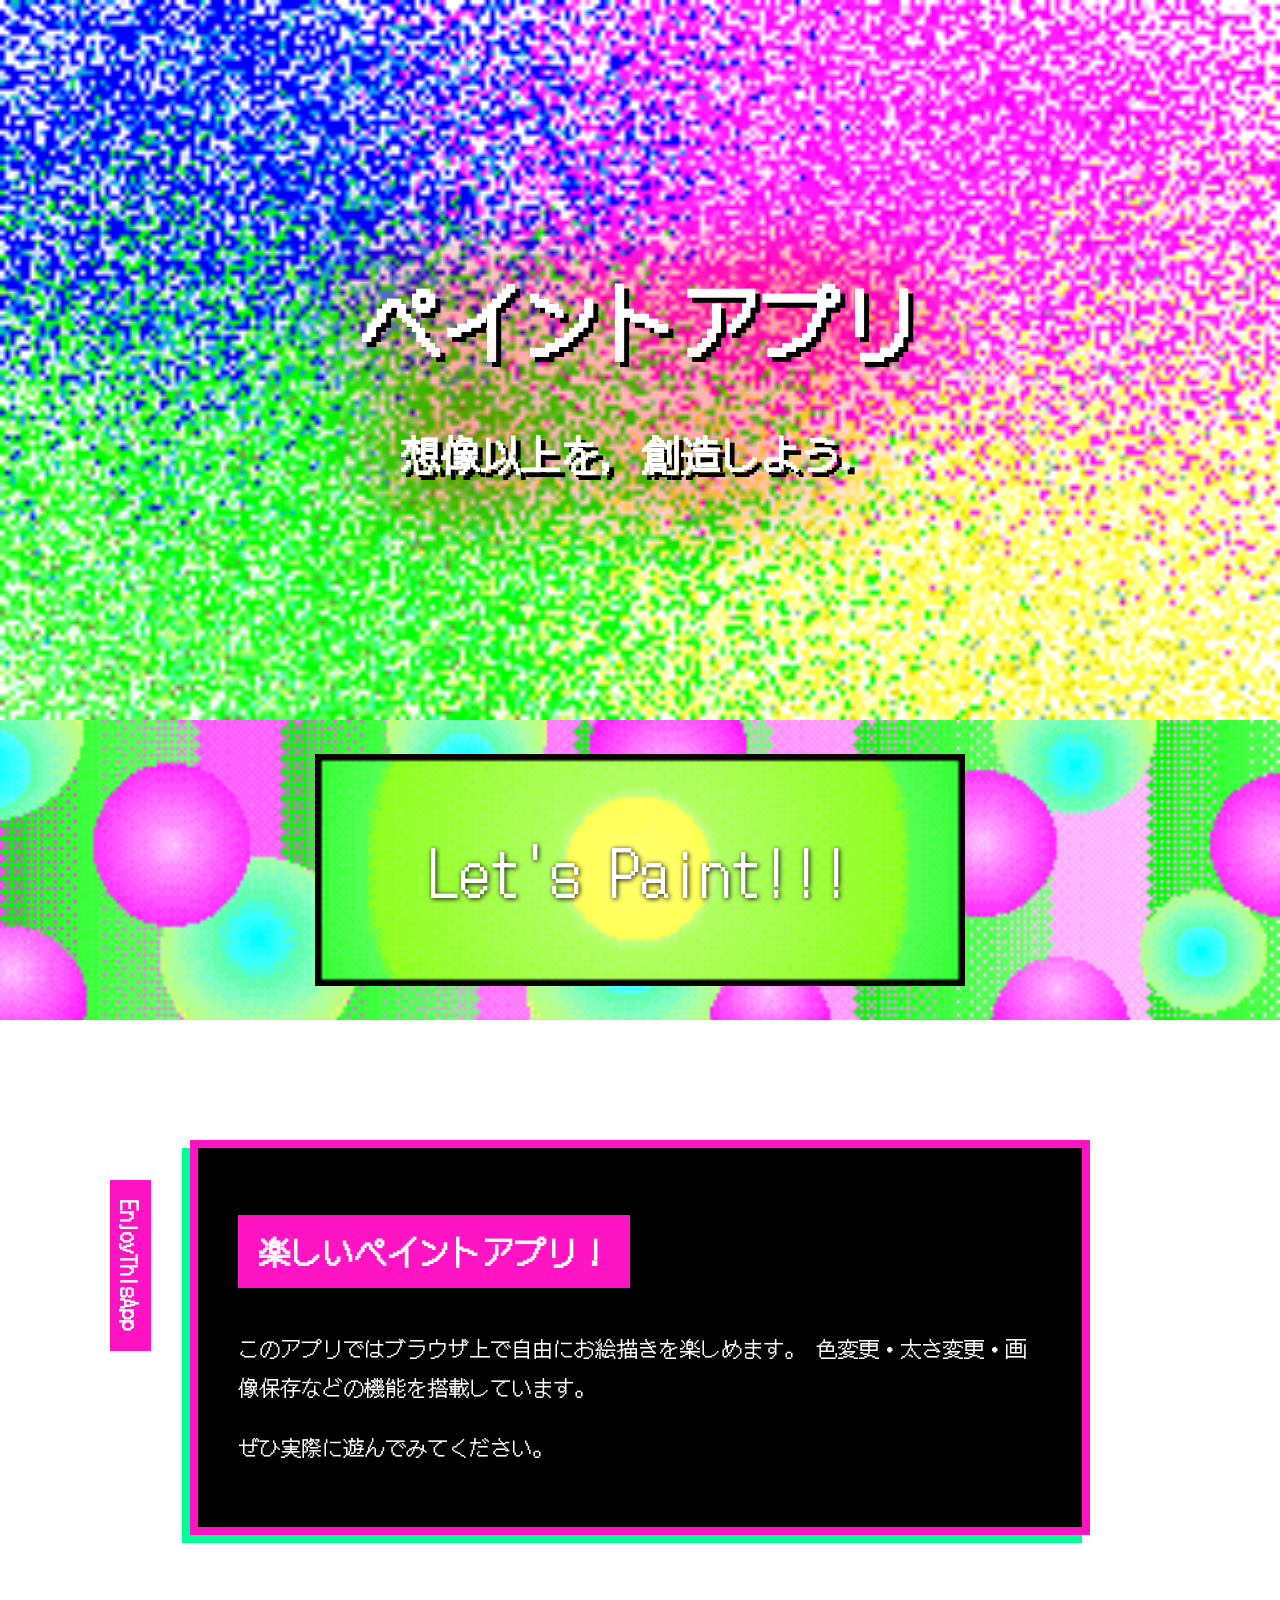
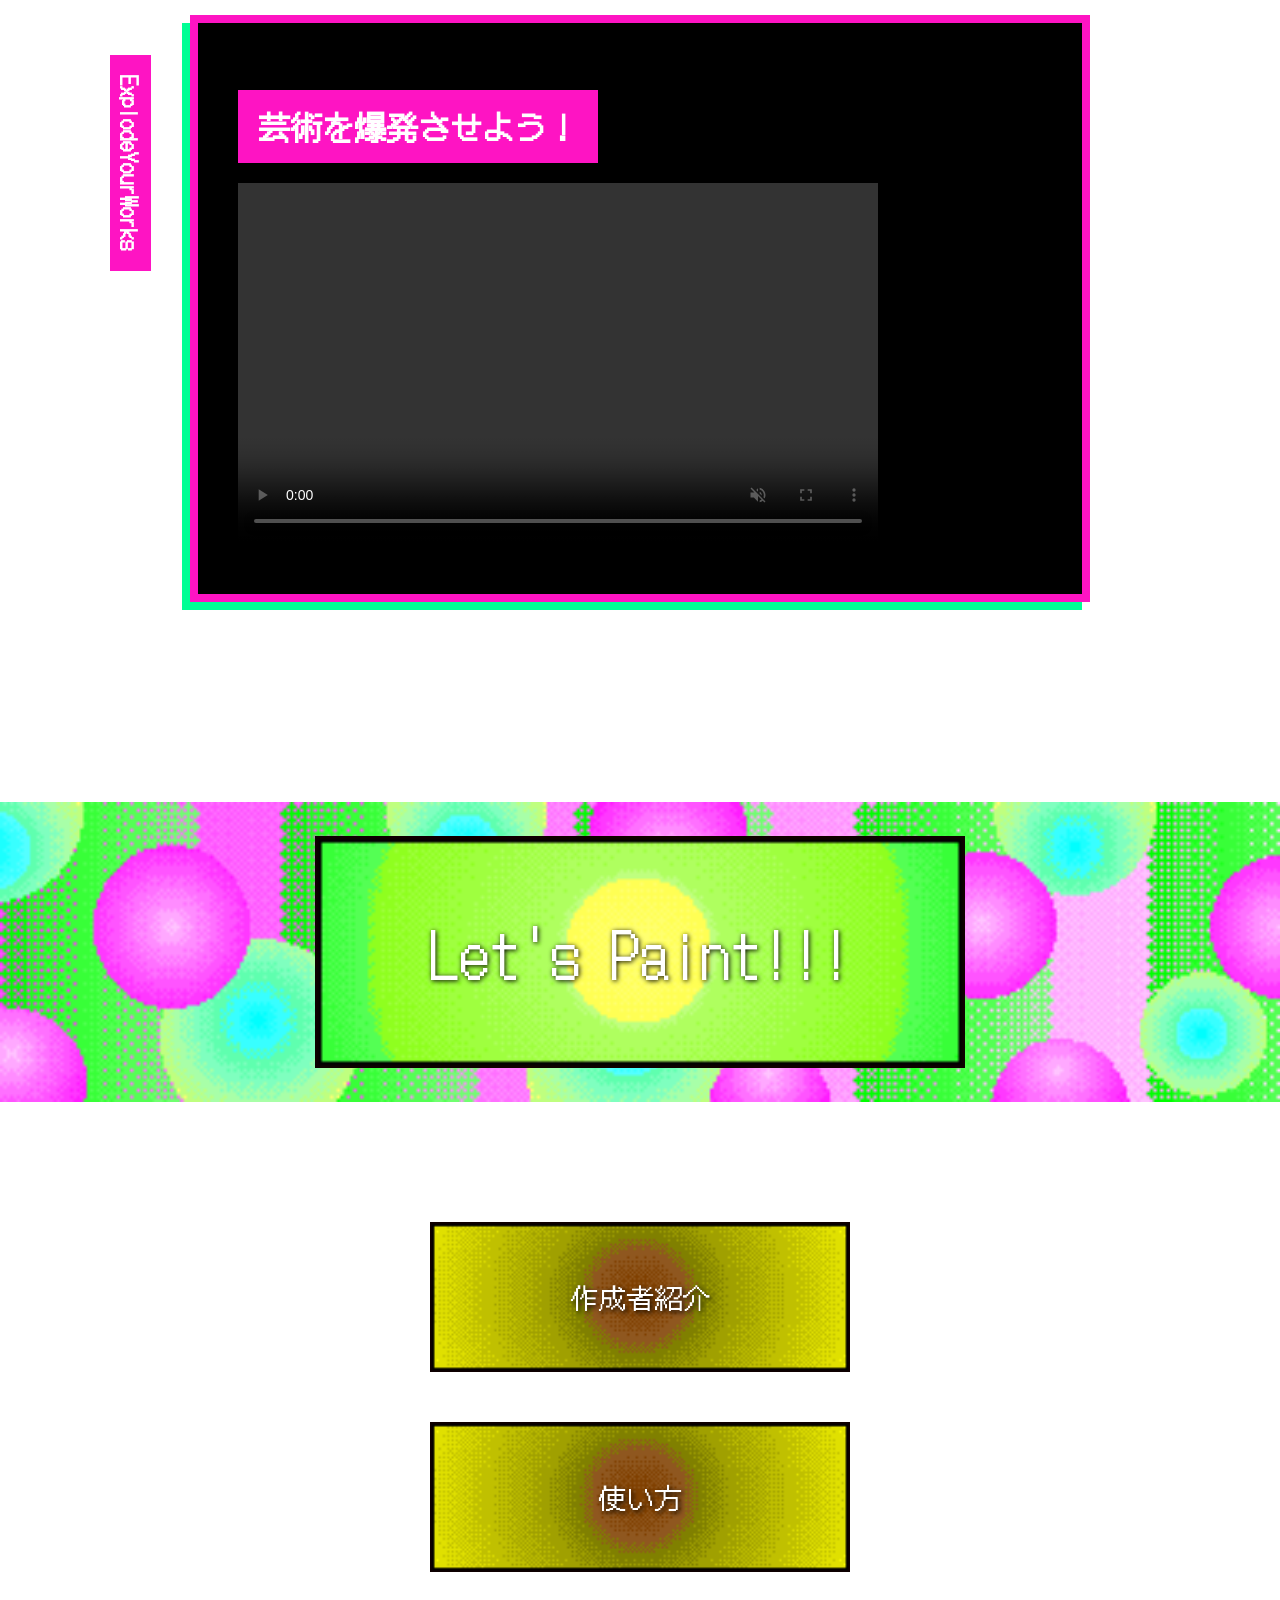
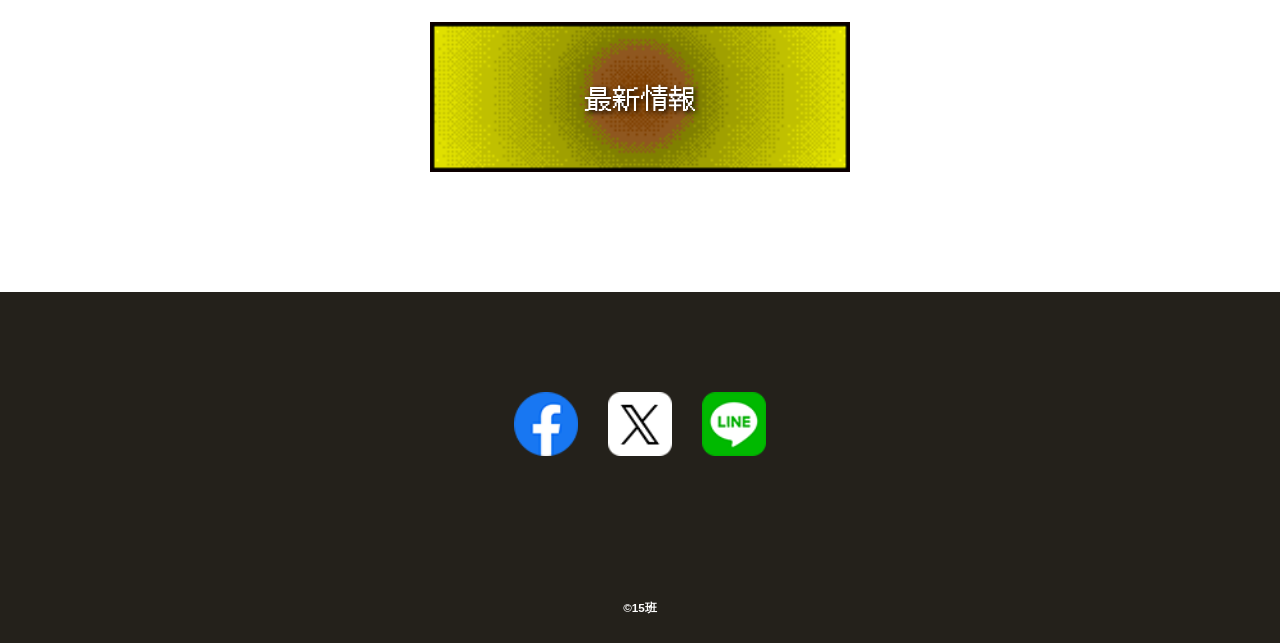
==== commit 0c0cb57c: "explode" ====
--- a/index.html
+++ b/index.html
@@ -55,17 +55,14 @@
                 </div>
                 <div class="news-item">
                     <div class="news-tag">
-                        Let'sShare
+                        ExplodeYourWorks
                     </div>
                     <div class="news-box">
-                        <h2>SNSに共有しよう！</h2>
-                        <p>
-                            このアプリではブラウザ上で自由にお絵描きを楽しめます。
-                            色変更・太さ変更・画像保存などの機能を搭載しています。
-                        </p>
-                        <p>
-                            ぜひ実際に遊んでみてください。
-                        </p>
+                        <h2>芸術を爆発させよう！</h2>
+                        <video width="640" height="360" controls autoplay muted loop>
+                            <source src="videos/index/newMicky.mp4" type="video/mp4">
+                            お使いのブラウザは video タグに対応していません。
+                        </video>
                     </div>
                 </div>
             </div>
@@ -101,7 +98,7 @@
                     </a>
                 </li>
 
-                
+
             </ul>
         </div>
     </main>
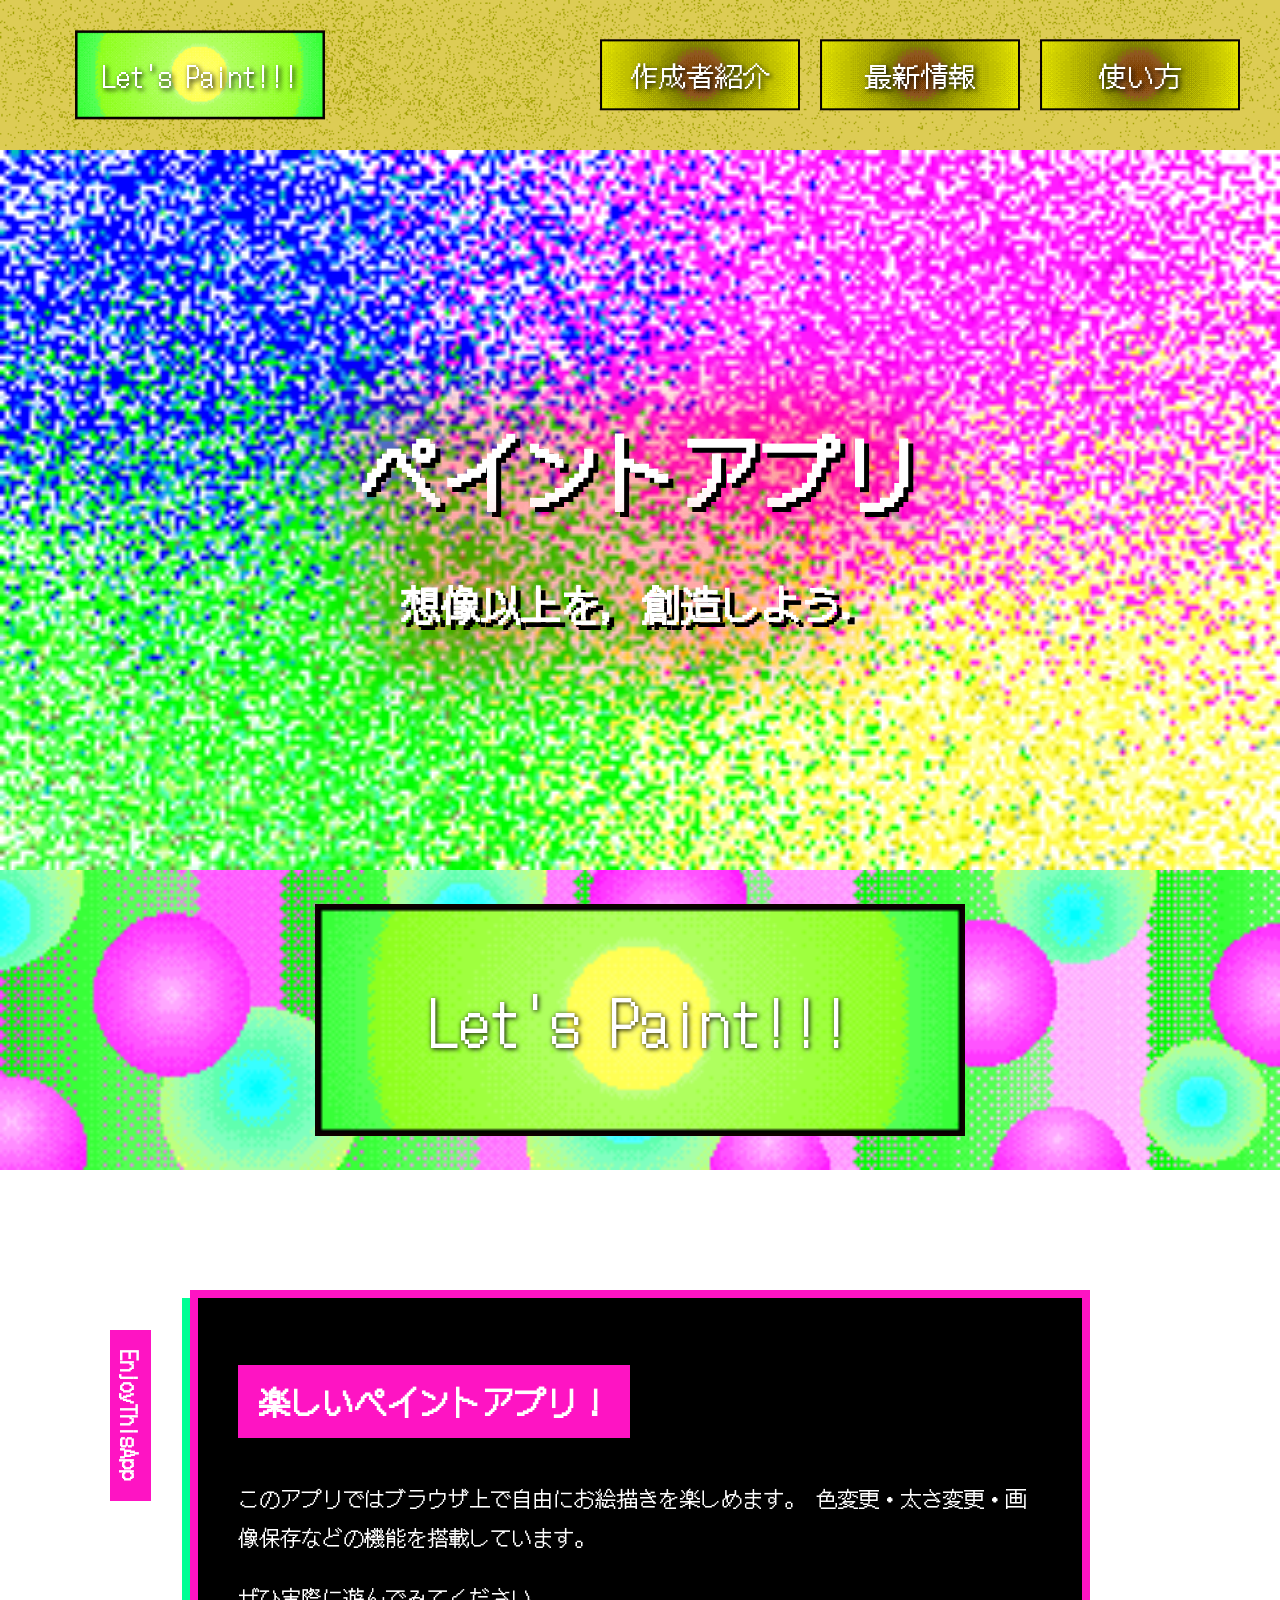
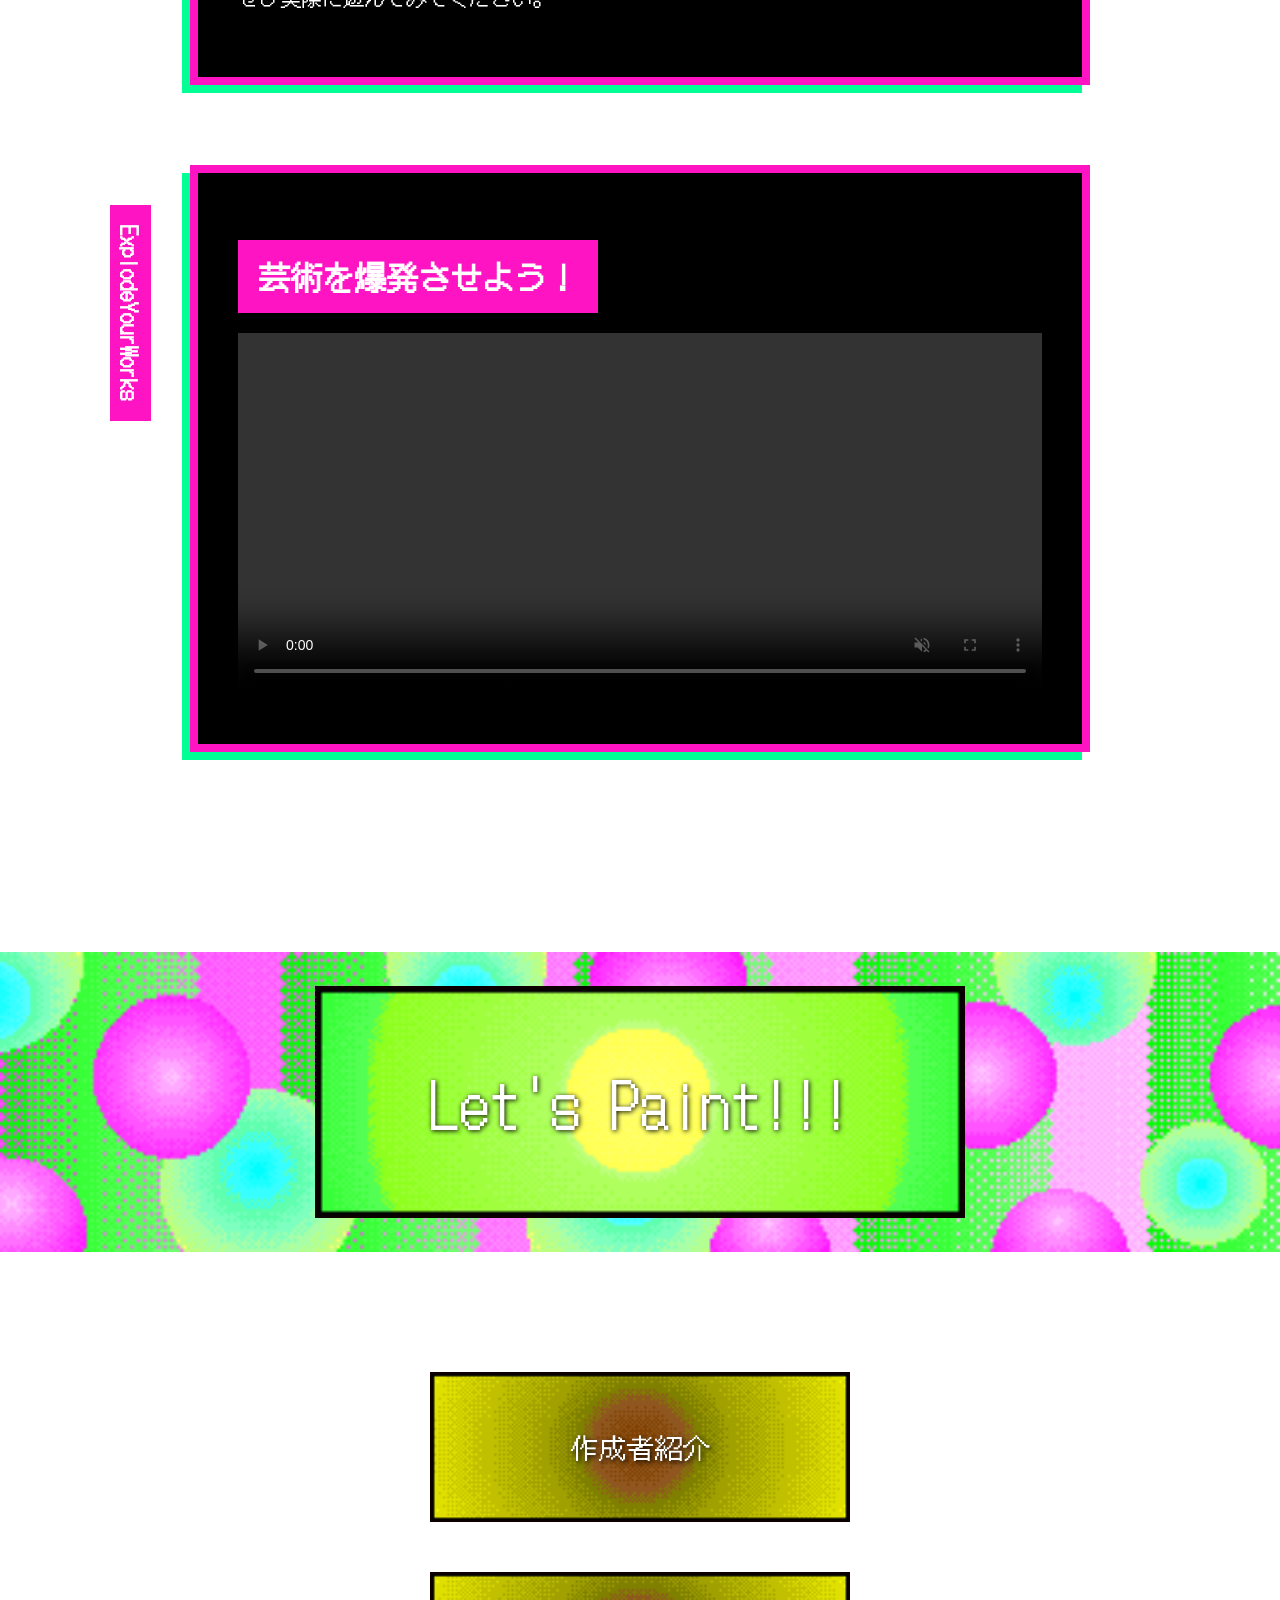
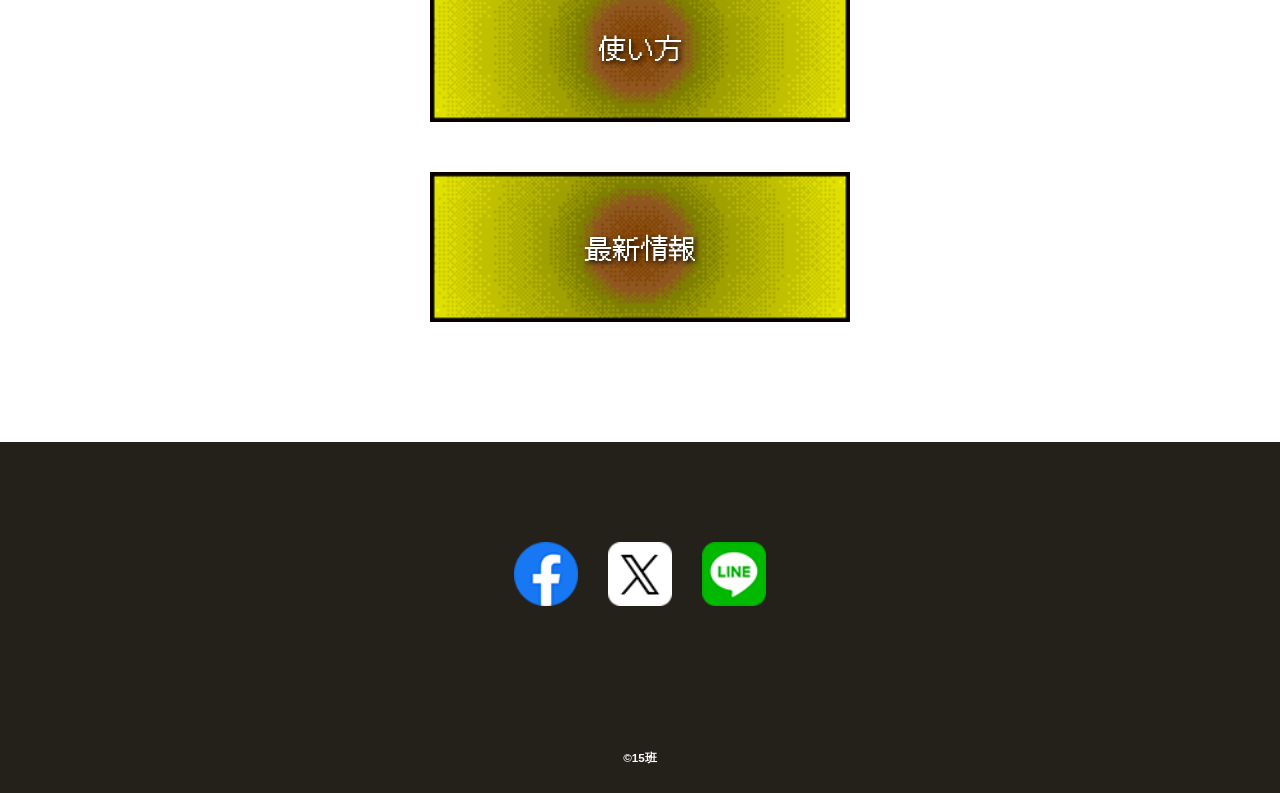
==== commit a73cbeeb: "kanda Finish!" ====
--- a/index.html
+++ b/index.html
@@ -17,6 +17,42 @@
 </head>
 
 <body>
+    <header class="header">
+        <div class="header-inner">
+            <a class="header-logo" href="paint.html">
+                <img src="images/index/to_paint.png" alt="ロゴ">
+                <span>Let's Paint!!!</span>
+            </a>
+            <button class="to-paint-button"></button>
+            <button class="toggle-menu-button"></button>
+            <div class="header-site-menu">
+                <nav class="site-menu">
+                    <ul>
+                        <li>
+                            <a class="site-menu-button" href="members.html">
+                                <img src="images/index/menu_button.png" alt="ロゴ">
+                                <span>作成者紹介</span>
+                            </a>
+                        </li>
+                        <li>
+                            <a class="site-menu-button" href="information.html">
+                                <img src="images/index/menu_button.png" alt="ロゴ">
+                                <span>最新情報</span>
+                            </a>
+                        </li>
+
+                        <li>
+                            <a class="site-menu-button" href="howToUse.html">
+                                <img src="images/index/menu_button.png" alt="ロゴ">
+                                <span>使い方</span>
+                            </a>
+                        </li>
+                    </ul>
+                </nav>
+            </div>
+        </div>
+    </header>
+    <div class="menu-overlay"></div>
     <main class="main">
         <!--<nav class="floating">
             <a href="#">トップ</a>
@@ -59,7 +95,7 @@
                     </div>
                     <div class="news-box">
                         <h2>芸術を爆発させよう！</h2>
-                        <video width="640" height="360" controls autoplay muted loop>
+                        <video width="100%" height="360" controls autoplay muted loop>
                             <source src="videos/index/newMicky.mp4" type="video/mp4">
                             お使いのブラウザは video タグに対応していません。
                         </video>
--- a/css/common.css
+++ b/css/common.css
@@ -67,6 +67,7 @@
         2px 2px 5px black;
     pointer-events:none;
 }
+
 .toggle-menu-button{
     display:none;
 }
@@ -99,6 +100,14 @@
 
     pointer-events: none;
     white-space: nowrap;
+}
+/* カーソルで触れたときのアクション */
+.header-logo:hover {
+    filter: brightness(70%);
+}
+/* クリック時のアクション */
+.header-logo:active {
+    filter: brightness(70%);
 }
 .header-site-menu {
     position: absolute;
@@ -228,8 +237,6 @@
 	display: none;
 }
 
-
-
 .footer {
     color: #ffffff;
     background-color: #24211b;
--- a/css/index.css
+++ b/css/index.css
@@ -231,7 +231,107 @@
         transform:translate(-50%,-50%) scale(.3);
     }
 }
-@media (max-width:800px){
+@media (max-width:1020px){
+
+	.header-inner {
+		height: 100px;
+		padding: 0 15px;
+	}
+
+	.header-logo {
+		width: 240px;
+		left: 120px;
+	}
+
+	.header-logo span {
+		font-size: 32px;
+	}
+
+	.header-site-menu {
+		position: fixed;
+		top: 0;
+		right: 0;
+		width: 320px;
+		height: 100vh;
+
+		background-image: url("../images/common/menuBg.png");
+		background-size: cover;
+
+		padding-top: 120px;
+		padding-bottom: 40px;
+
+		transform: translateX(100%);
+		transition: transform 0.3s ease;
+
+		z-index: 1100;
+	}
+
+	.header-site-menu.is-show {
+		transform: translateX(0);
+	}
+
+	.site-menu ul {
+		flex-direction: column;
+		align-items: center;
+		gap: 20px;
+	}
+
+
+	.site-menu-button {
+		width: 200px;
+	}
+
+	.site-menu-button span {
+		font-size: 28px;
+	}
+
+
+	.site-menu ul {
+		flex-direction: column;
+		align-items: center;
+		gap: 20px;
+	}
+
+	.toggle-menu-button {
+		display: block;
+		position: absolute;
+
+		top: 50%;
+		right: 20px;
+
+		transform: translateY(-50%);
+
+		width: 44px;
+		height: 44px;
+
+		background-image: url("../images/common/icon-menu.png");
+		background-size: 60%;
+		background-position: center;
+		background-repeat: no-repeat;
+
+		background-color: transparent;
+		border: none;
+		cursor: pointer;
+
+		z-index: 1001;
+	}
+
+	.menu-overlay {
+		position: fixed;
+		inset: 0;
+		background: rgba(0, 0, 0, 0.5);
+
+		opacity: 0;
+		pointer-events: none;
+		transition: opacity 0.3s ease;
+
+		z-index: 1050;
+	}
+
+	.menu-overlay.is-show {
+		opacity: 1;
+		pointer-events: auto;
+	}
 
     .first-view{
         height:450px;
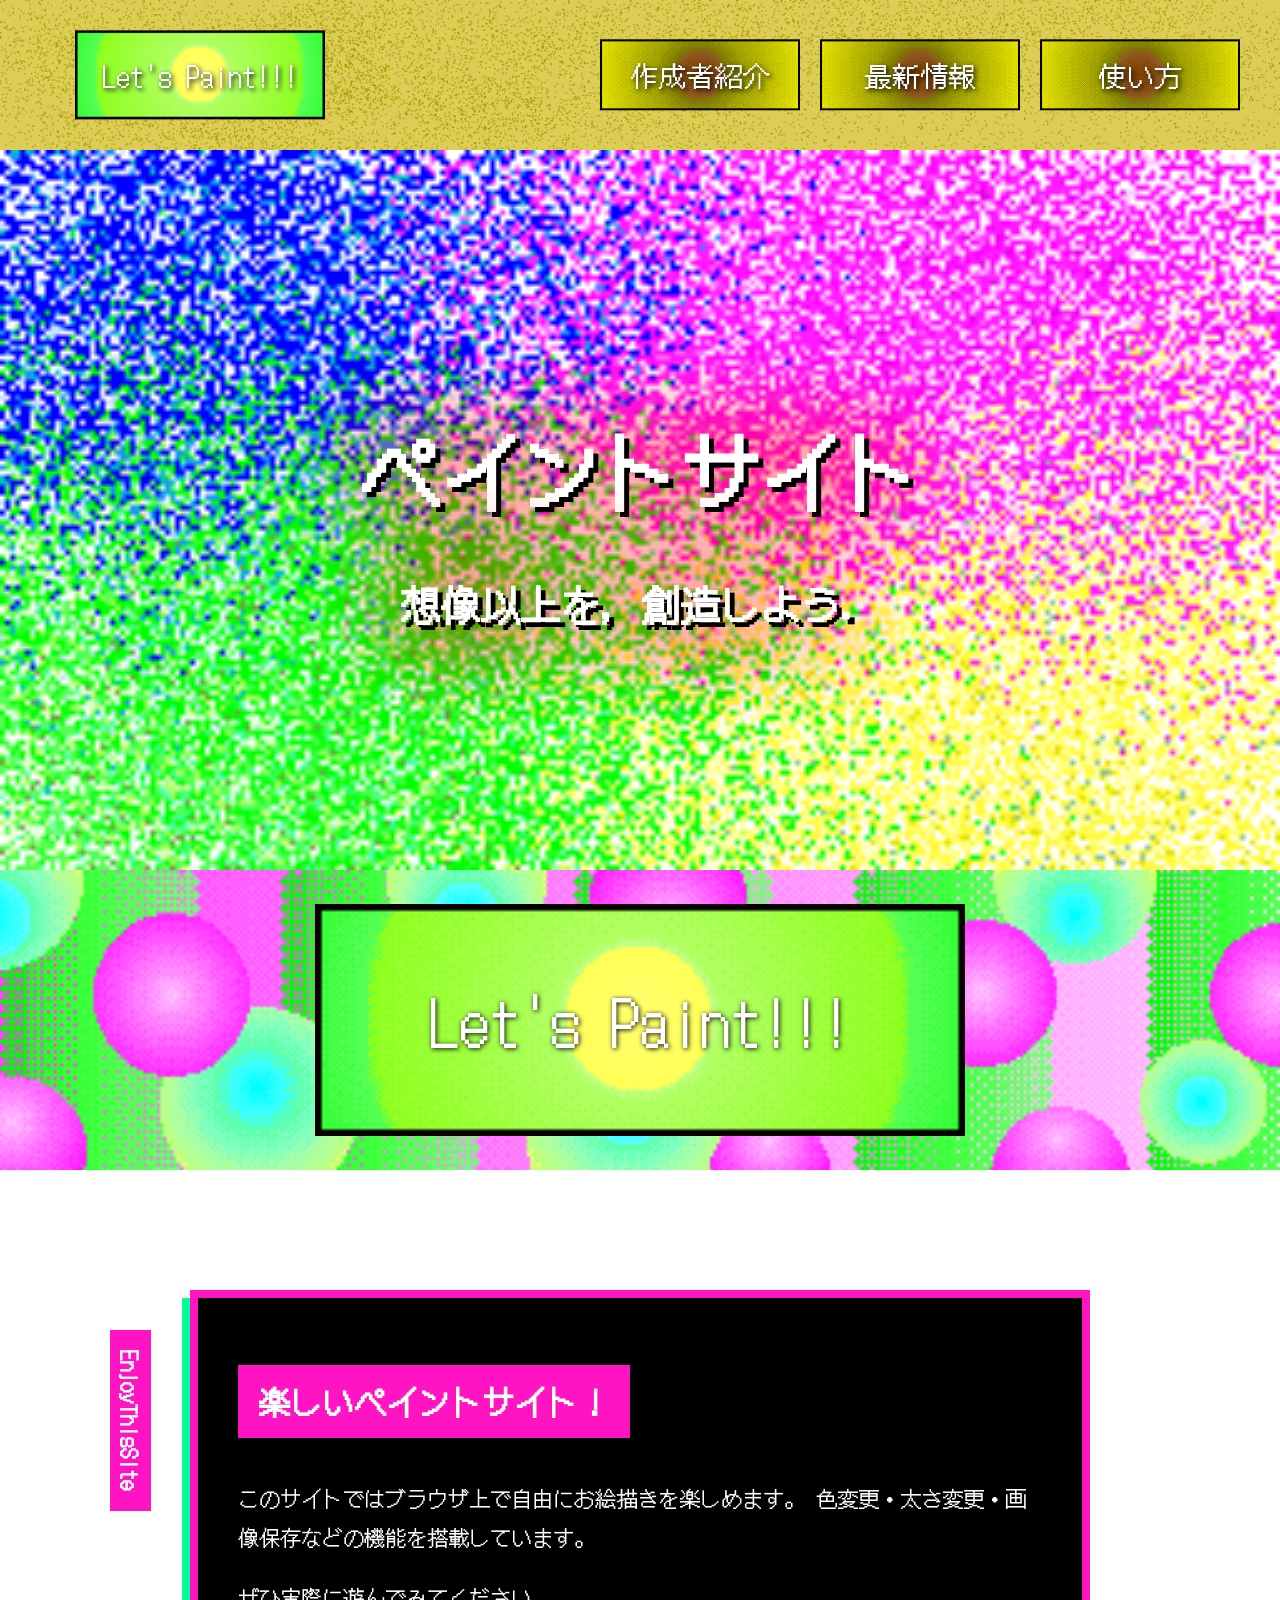
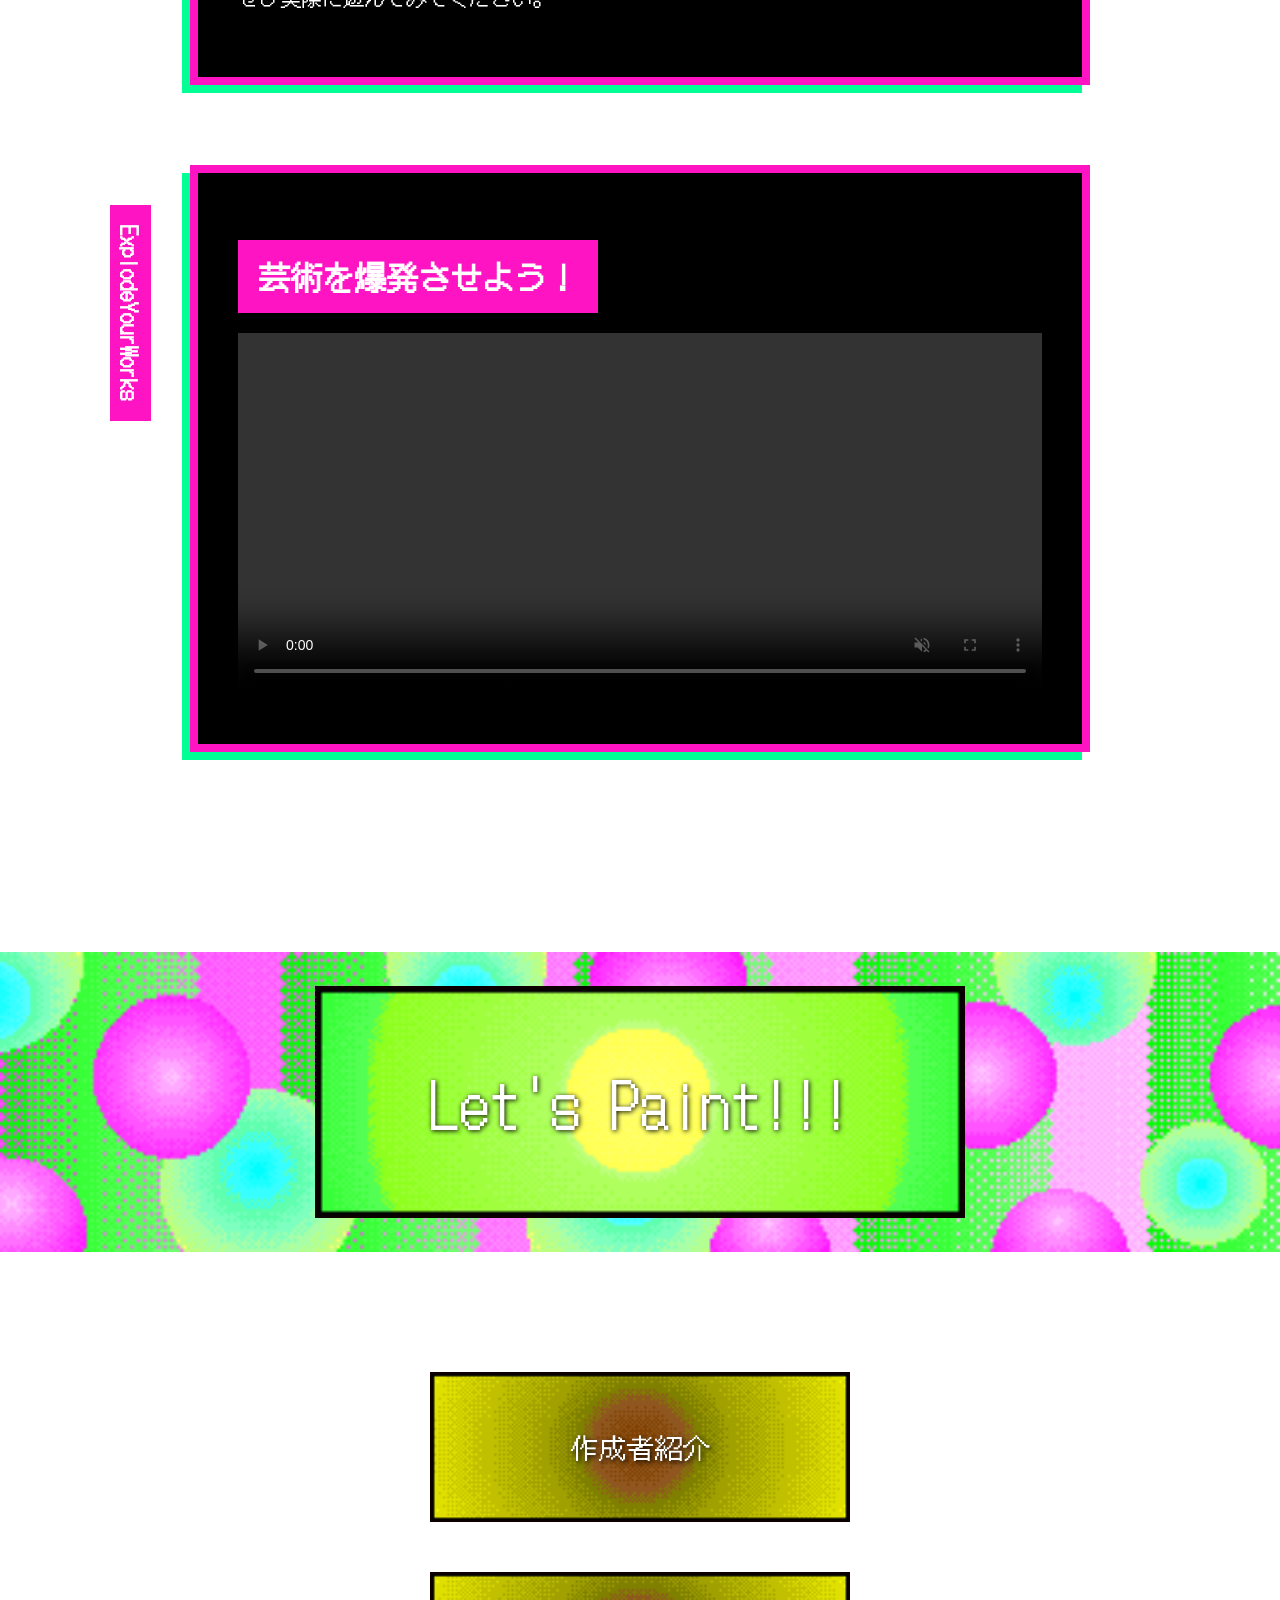
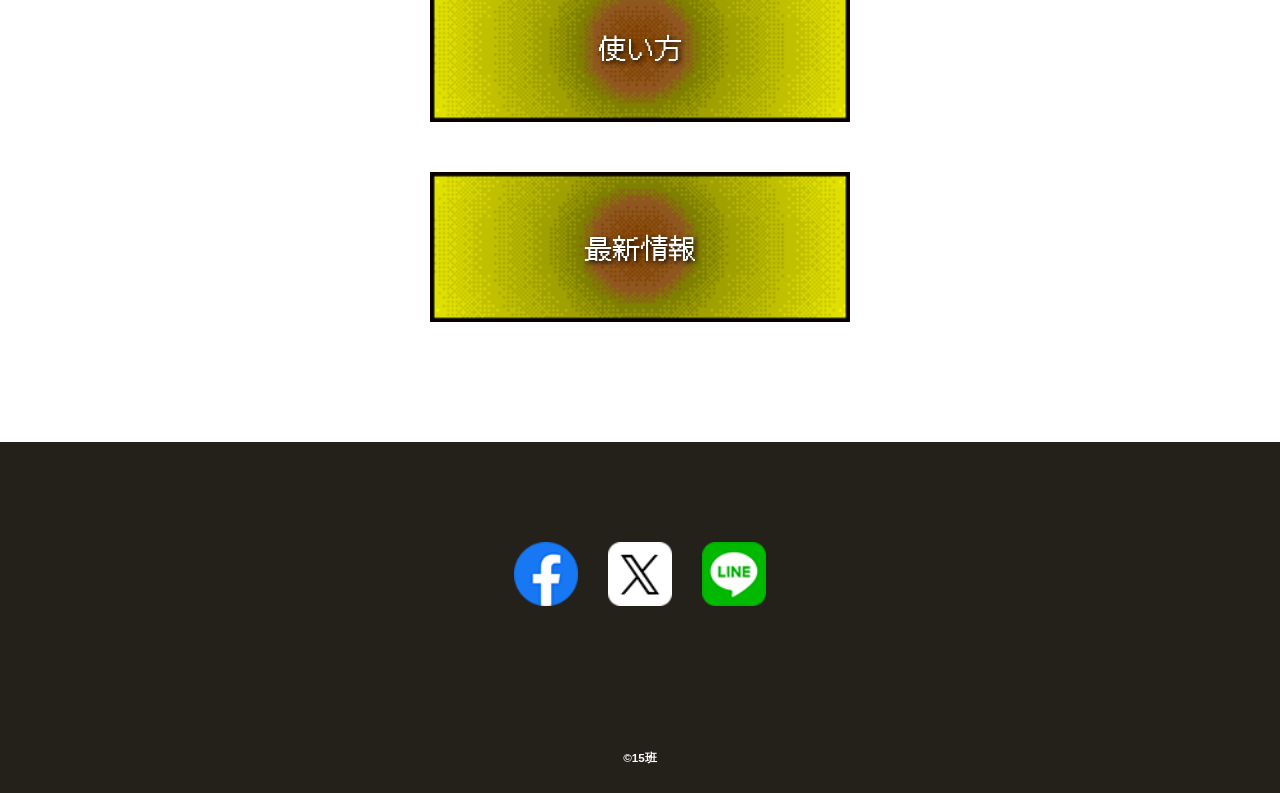
==== commit a137faa3: "meta" ====
--- a/index.html
+++ b/index.html
@@ -3,9 +3,10 @@
 
 <head>
     <meta charset="UTF-8">
-    <title>研究開発リテラシー15班</title>
-    <meta name="description" content="#TODO">
+    <title>Rakugaki</title>
+    <meta name="description" content="ブラウザ上でお絵描きできるサイト、「Rakugaki」のトップページ">
     <meta name="viewport" content="width=device-width">
+    <link rel="icon" href="./images/common/mainBg.png" type="image/png">
     <script src="https://ajax.googleapis.com/ajax/libs/jquery/1.11.0/jquery.min.js"></script>
 
     <link href="css/common.css" rel="stylesheet">
@@ -59,7 +60,7 @@
         </nav>-->
         <div class="first-view">
             <div class="first-view-text">
-                <h1>ペイントアプリ</h1>
+                <h1>ペイントサイト</h1>
                 <p>想像以上を，創造しよう．</p>
             </div>
         </div>
@@ -76,12 +77,12 @@
             <div class="explane-inner">
                 <div class="news-item">
                     <div class="news-tag">
-                        EnjoyThisApp
+                        EnjoyThisSite
                     </div>
                     <div class="news-box">
-                        <h2>楽しいペイントアプリ！</h2>
+                        <h2>楽しいペイントサイト！</h2>
                         <p>
-                            このアプリではブラウザ上で自由にお絵描きを楽しめます。
+                            このサイトではブラウザ上で自由にお絵描きを楽しめます。
                             色変更・太さ変更・画像保存などの機能を搭載しています。
                         </p>
                         <p>
--- a/css/index.css
+++ b/css/index.css
@@ -185,19 +185,7 @@
     animation:trailFade .5s forwards;
     z-index:9999;
 }
-.explane li{
-    position: relative;
-}
-.explane li::before{
-    content: " ";
-    position: absolute;
-    background-color: white;
-    border-radius: 0 4px 4px 0;
-    left:-20px;
-    top:1rem;
-    width: 12px;
-    height: 8px;
-}
+
 
 @keyframes ink{
     0%{
@@ -232,6 +220,9 @@
     }
 }
 @media (max-width:1020px){
+    .content{
+        padding:0 0;
+    }
 
 	.header-inner {
 		height: 100px;
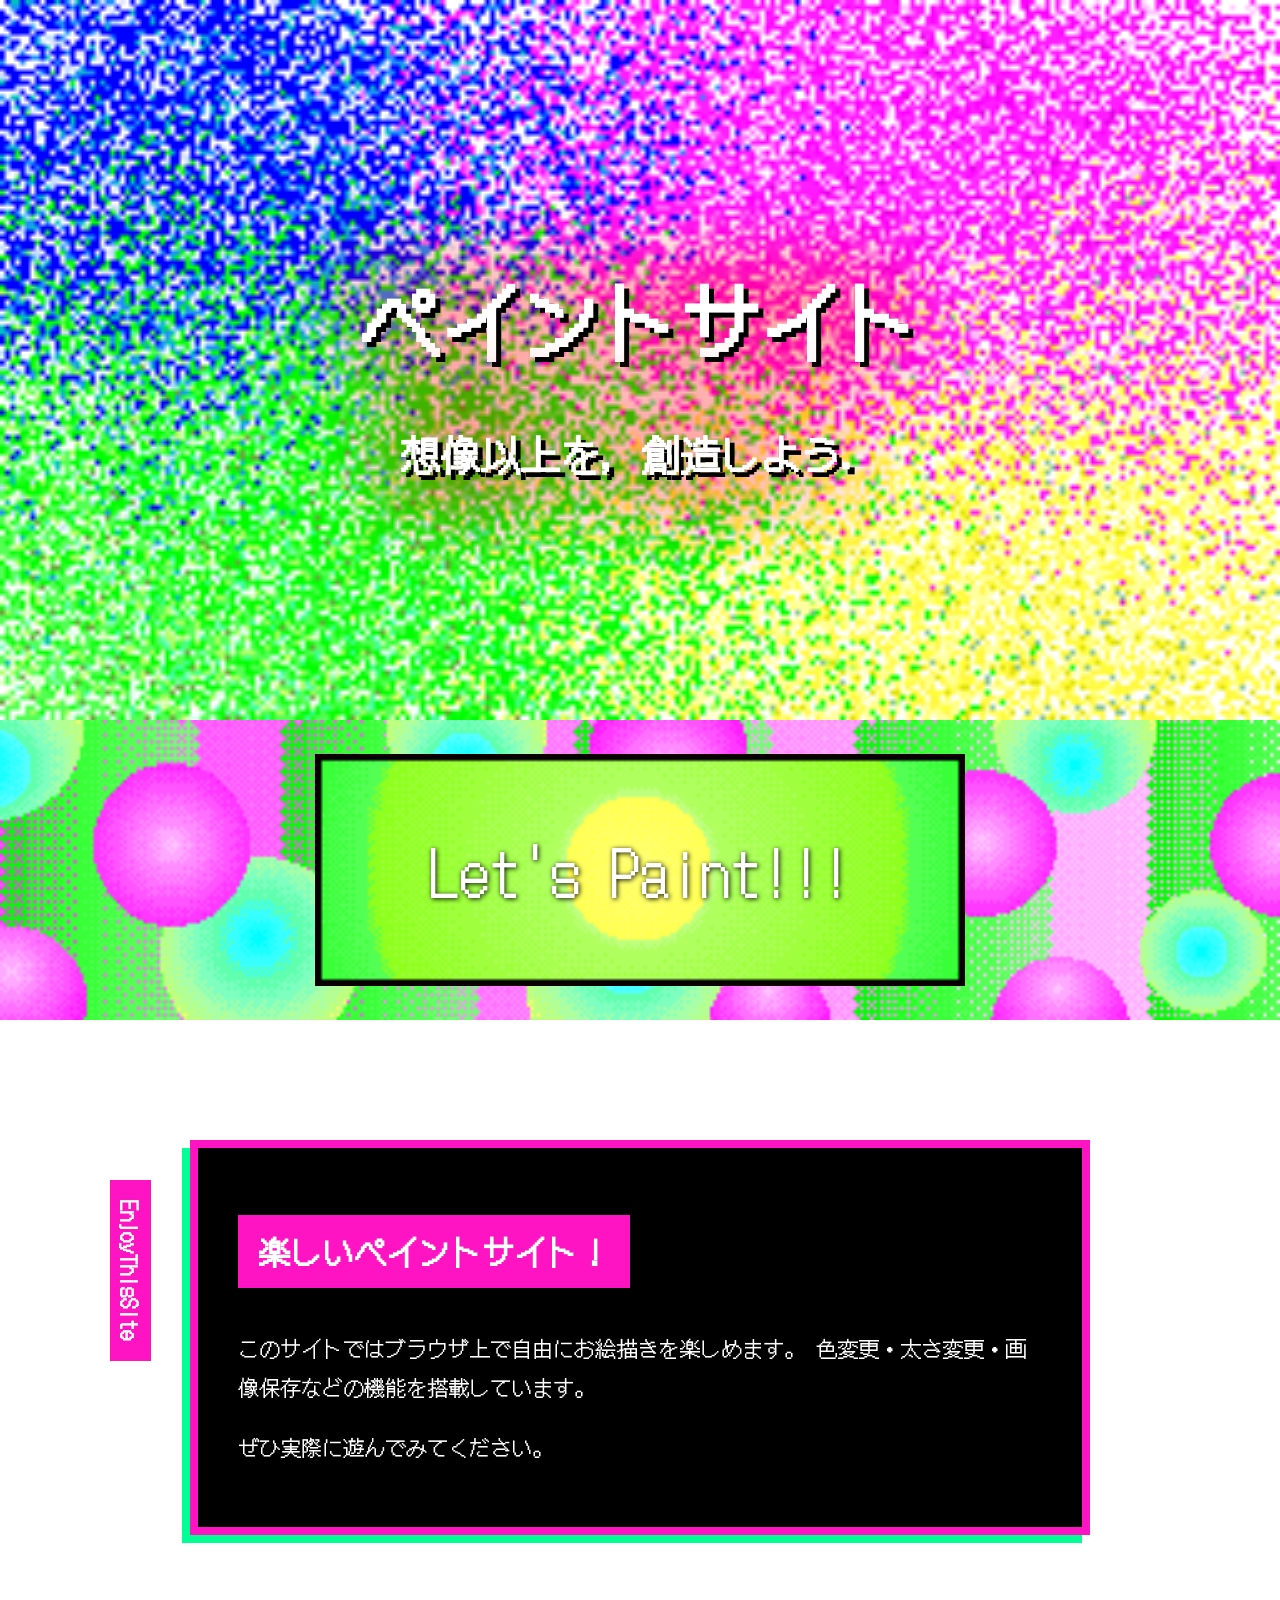
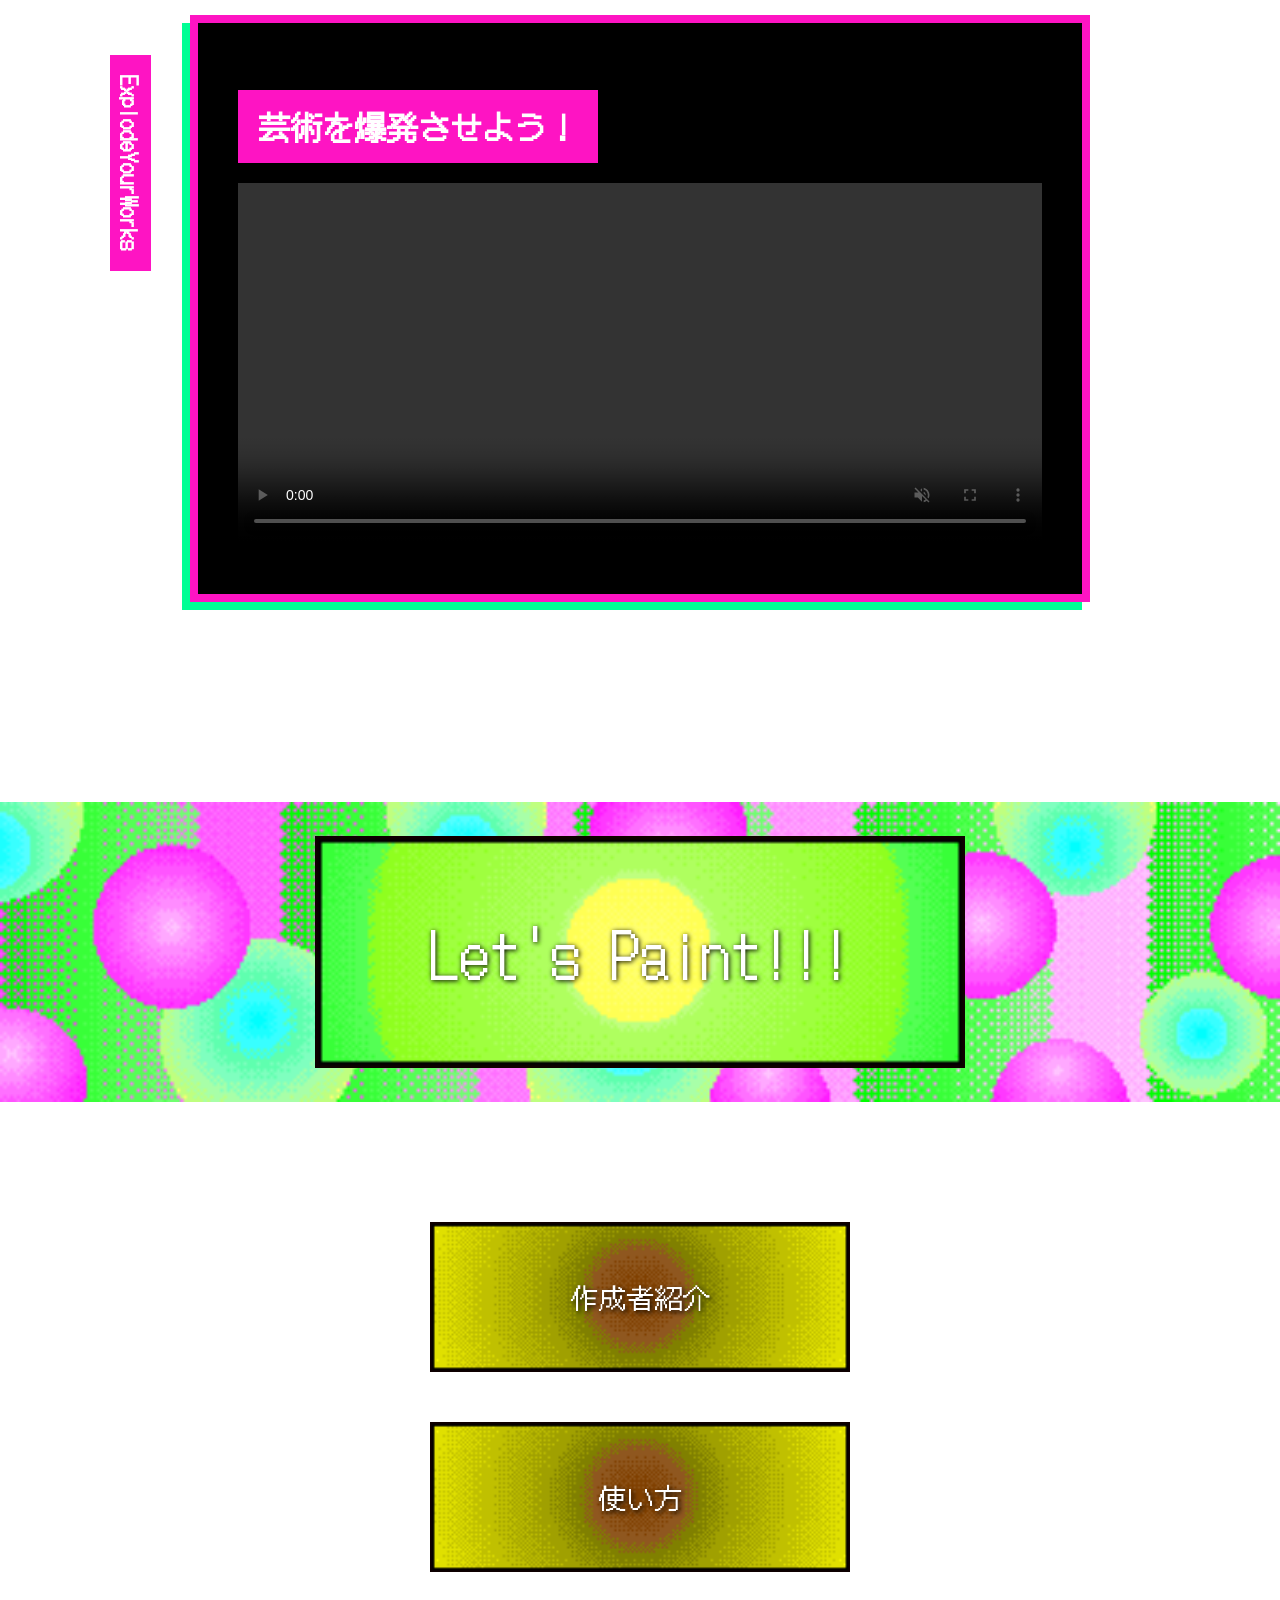
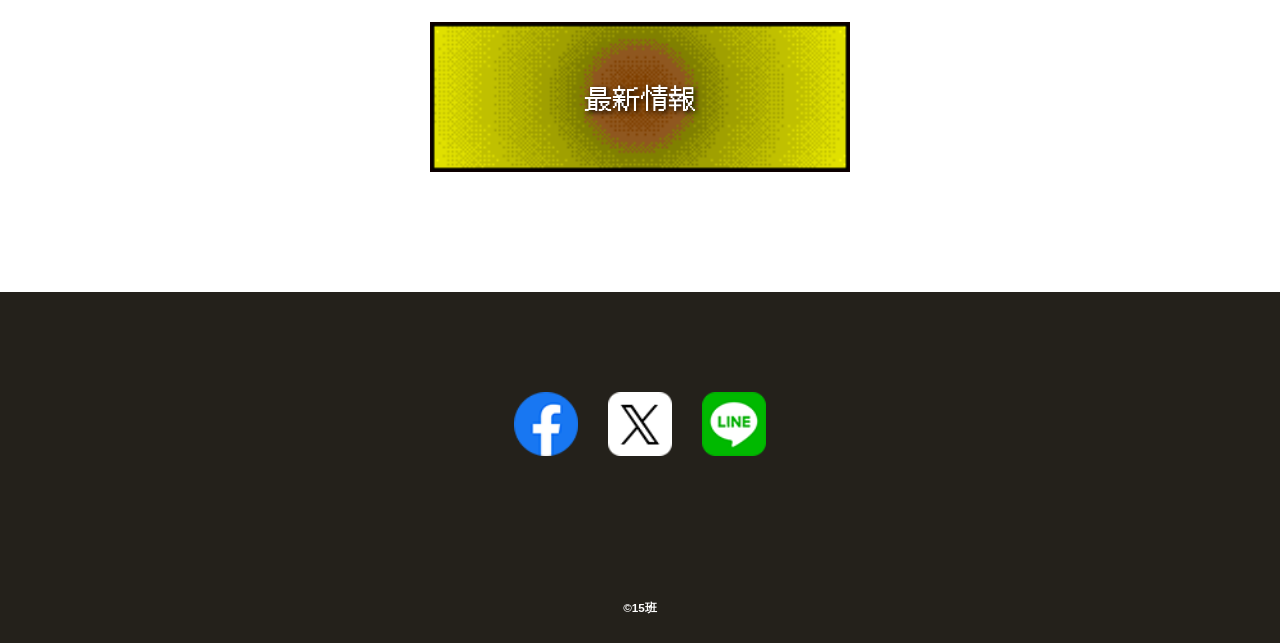
==== commit c25d57e1: "indexのヘッダ" ====
--- a/index.html
+++ b/index.html
@@ -170,6 +170,13 @@
     <script src="js/toggle-menu.js"></script>
     <script src="js/fadein.js"></script>
     <script src="js/ink.js"></script>
+    <script>
+        const header = document.querySelector("header");
+        window.addEventListener("scroll", () => {
+            const limit=document.querySelector(".first-view").clientHeight-document.querySelector("header").clientHeight;
+            header.classList.toggle("header-show", window.scrollY > 10&&window.scrollY<limit);
+        });
+    </script>
 </body>
 
 </html>
--- a/css/index.css
+++ b/css/index.css
@@ -186,6 +186,26 @@
     z-index:9999;
 }
 
+header{
+    position: fixed;
+    left: 0;
+    right: 0;
+    /* display: none; */
+    opacity: 0;
+    visibility: hidden;
+    pointer-events: none;
+    transition:all 0.3s ease;
+    z-index: 2000;
+    transform: translateY(-100px);
+}
+
+.header-show{
+    /* display: block; */
+    opacity: 1;
+    visibility: visible;
+    pointer-events: auto;
+    transform: translateY(0);
+}
 
 @keyframes ink{
     0%{
